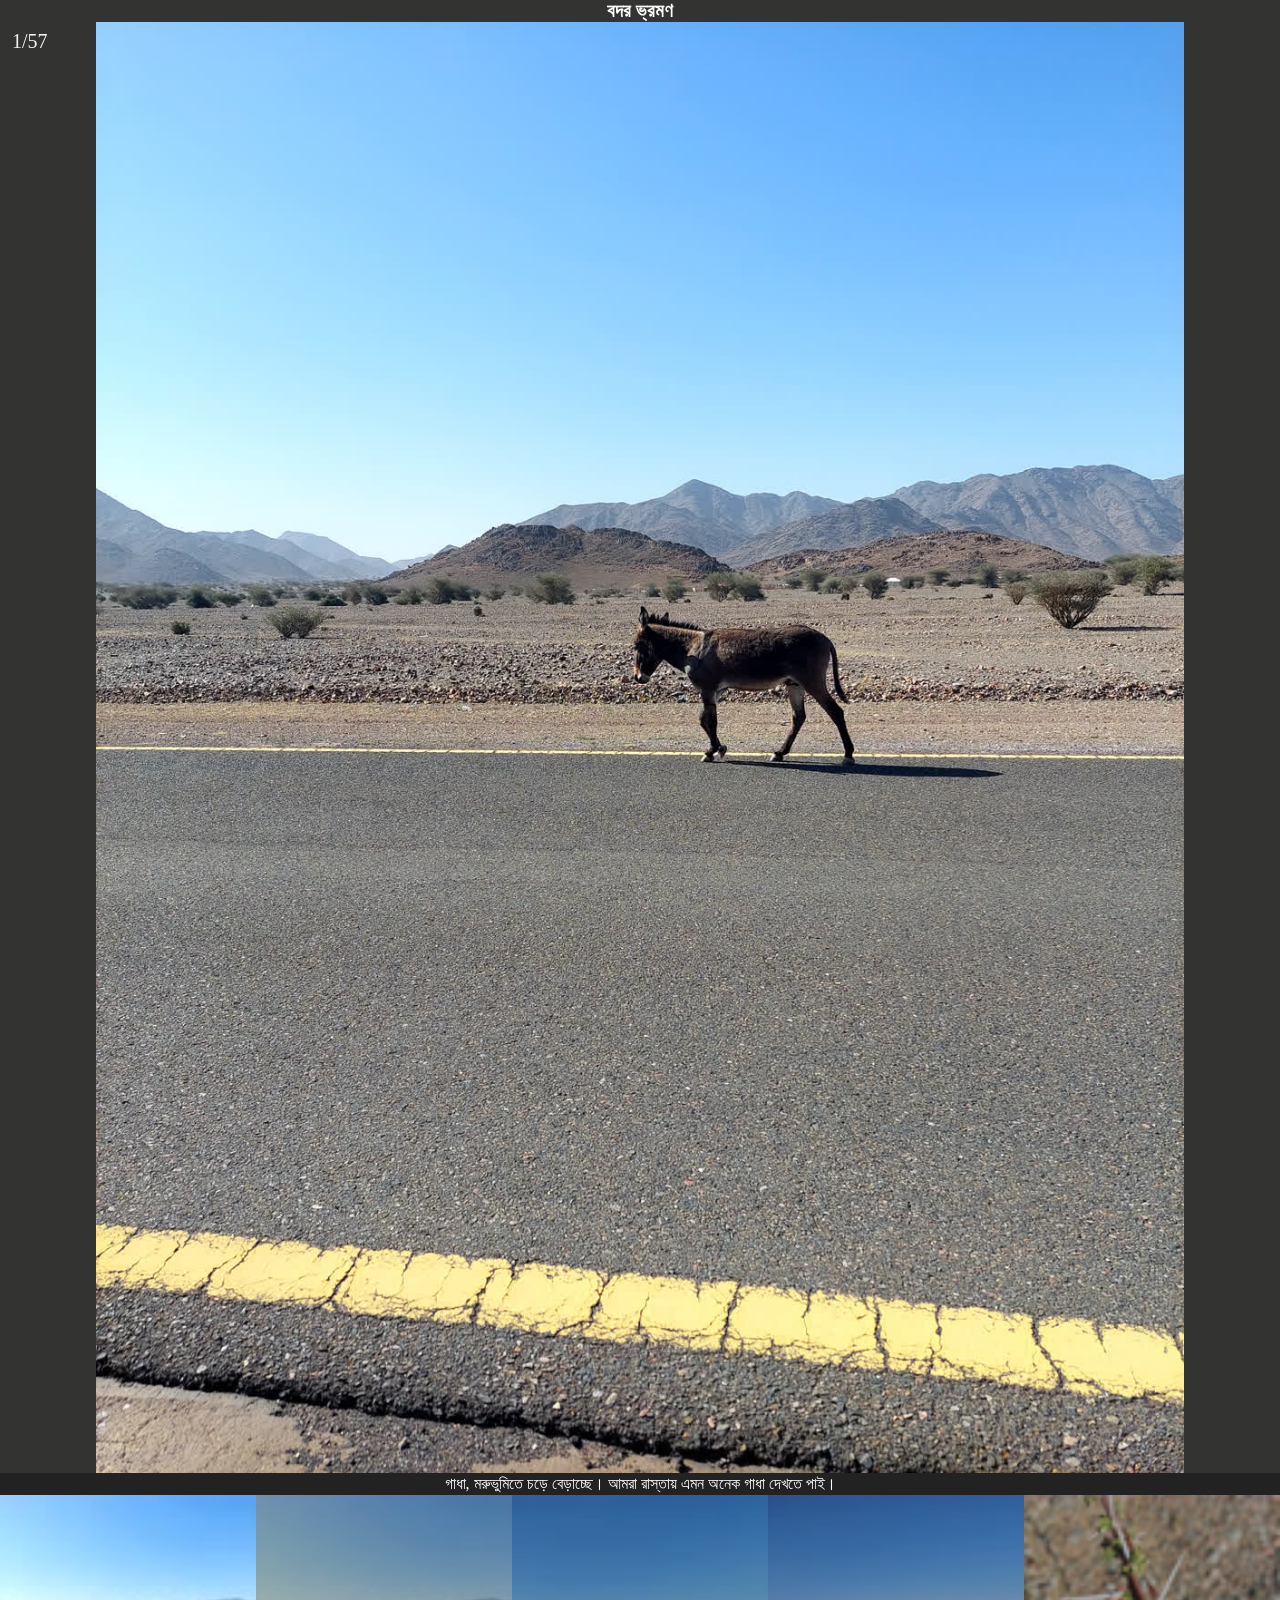
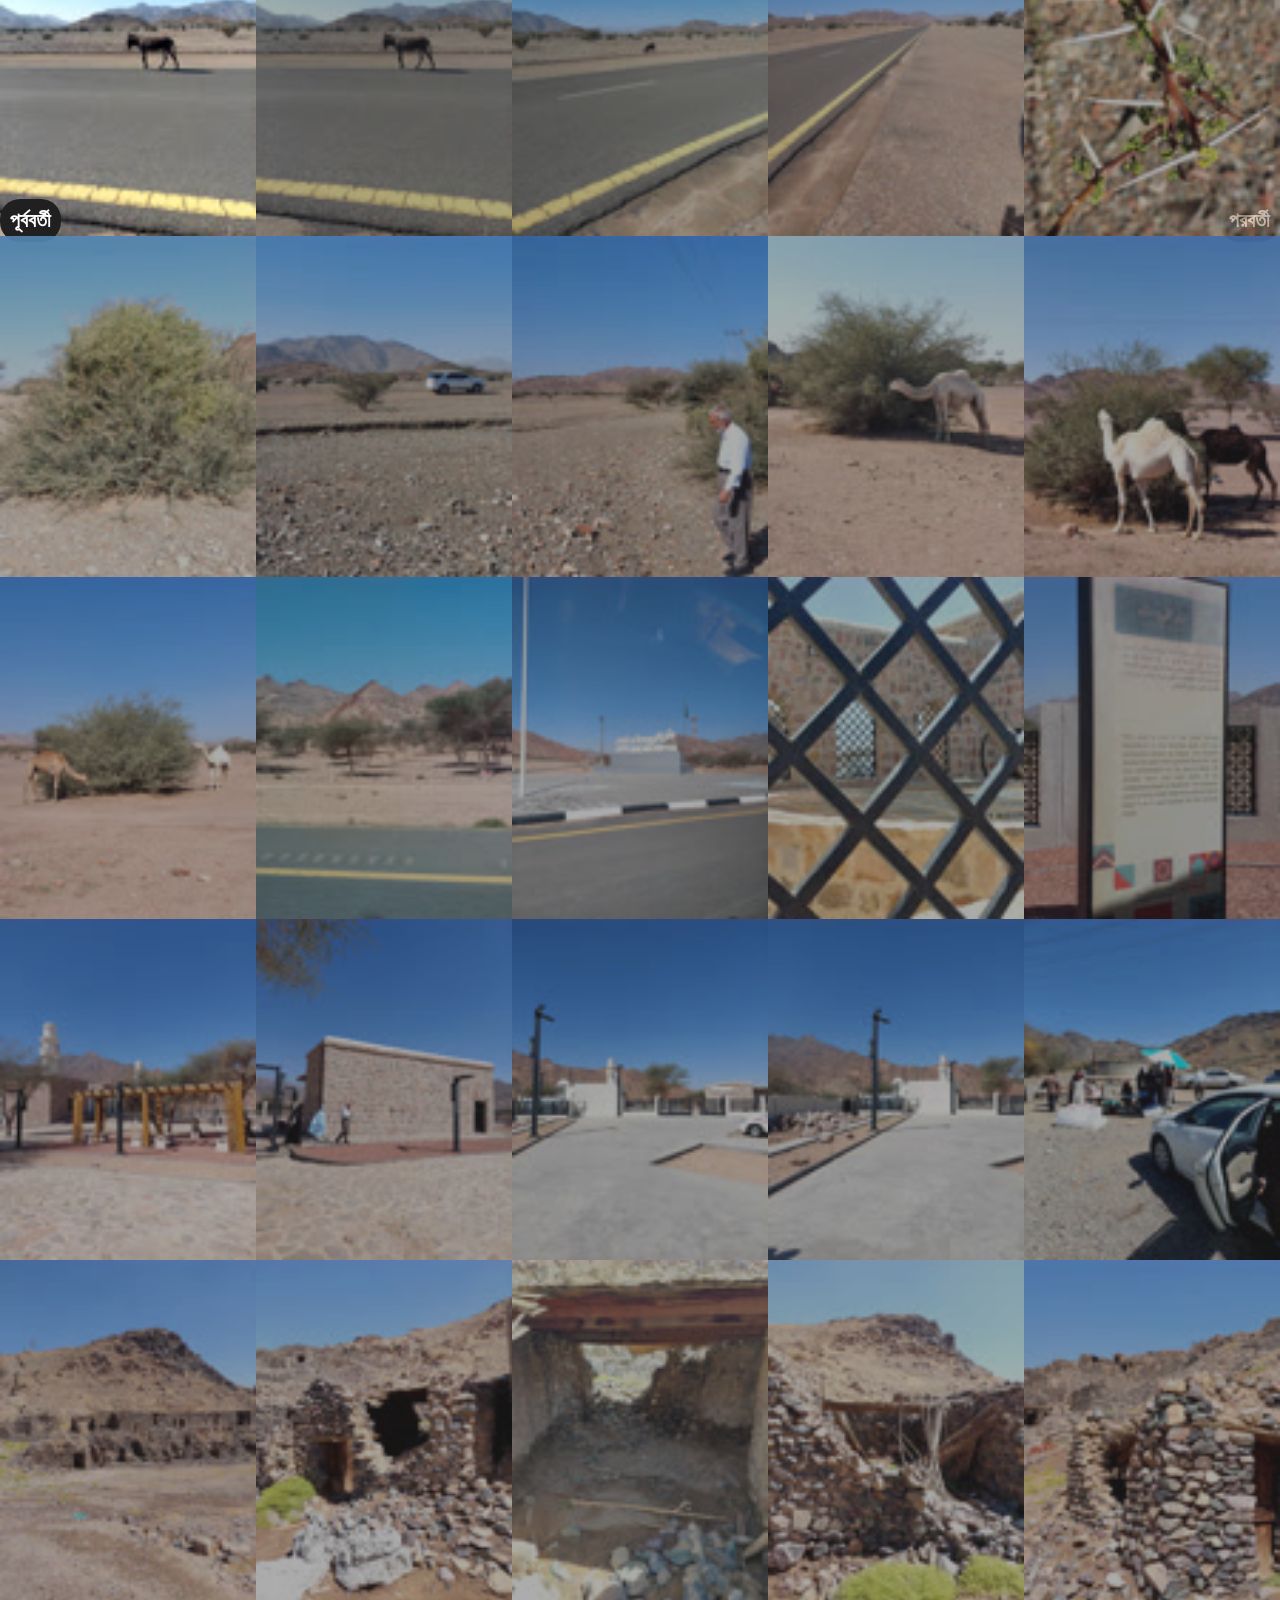
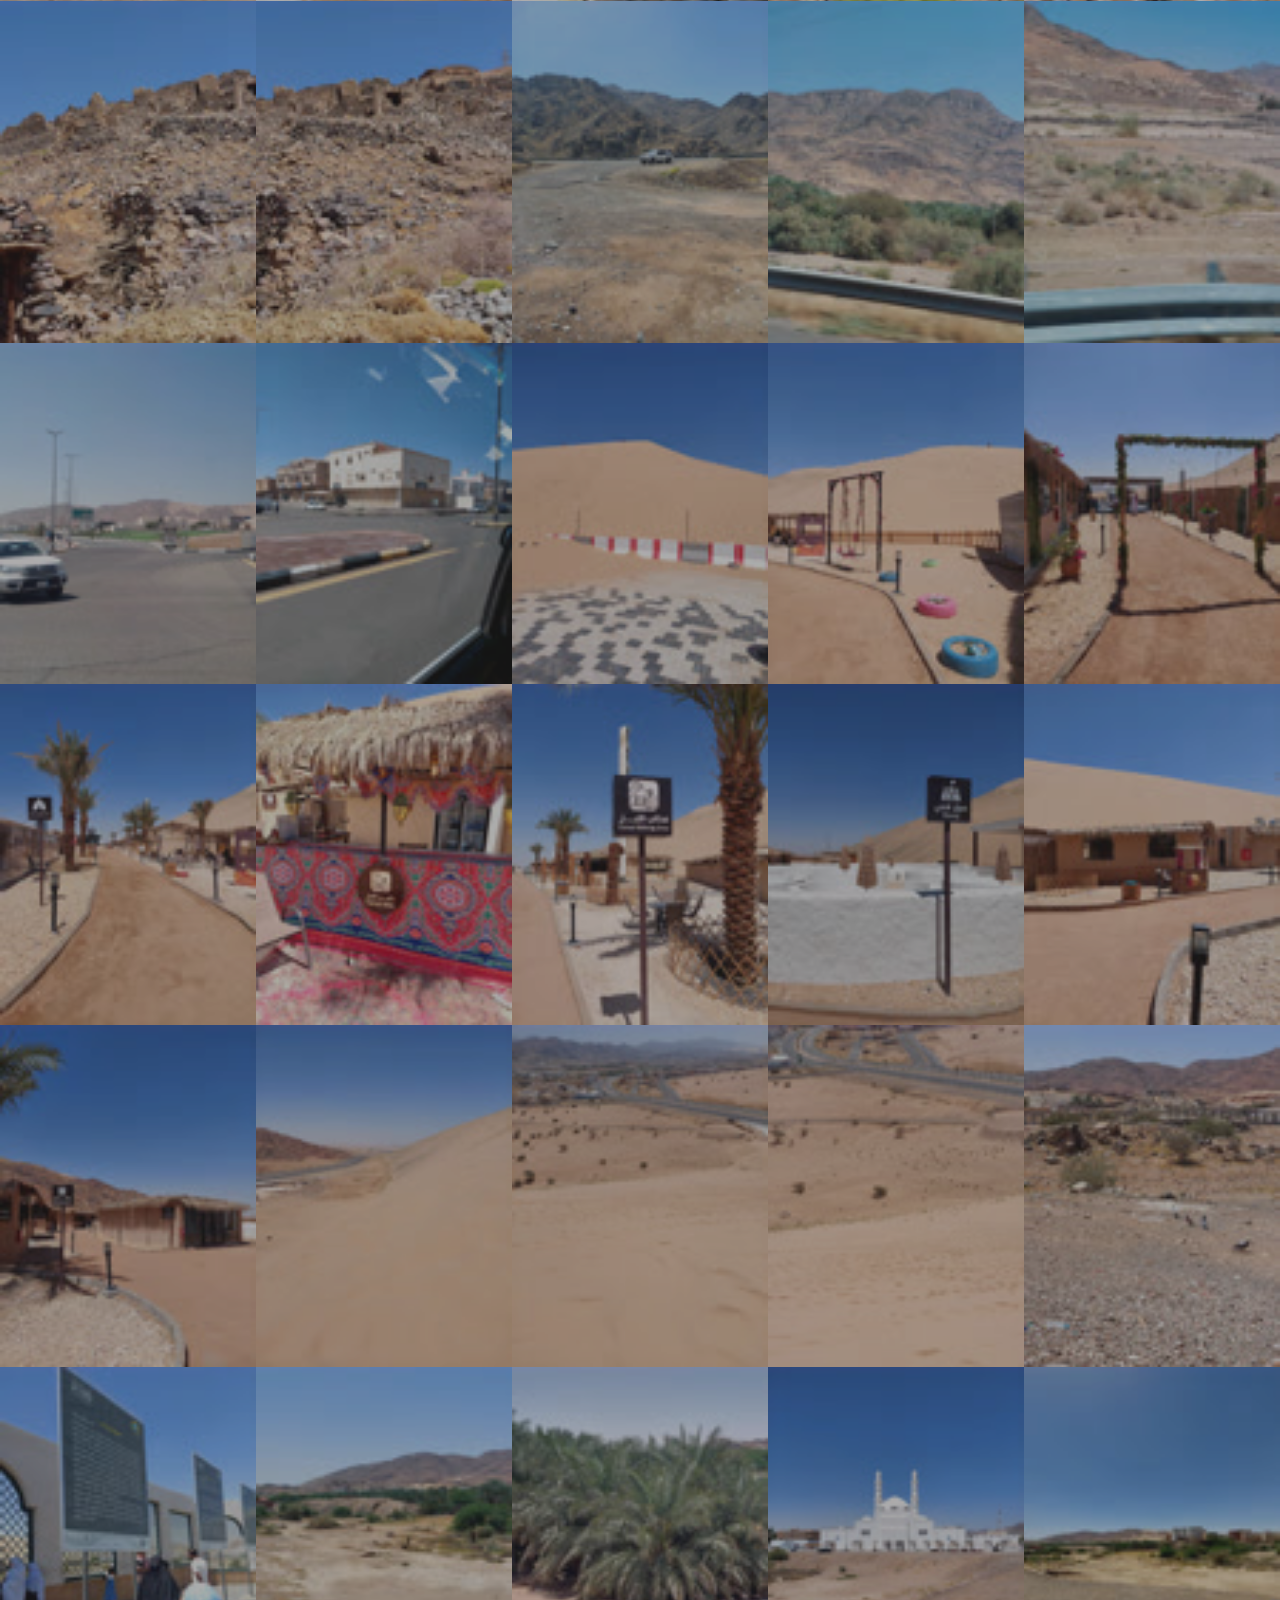
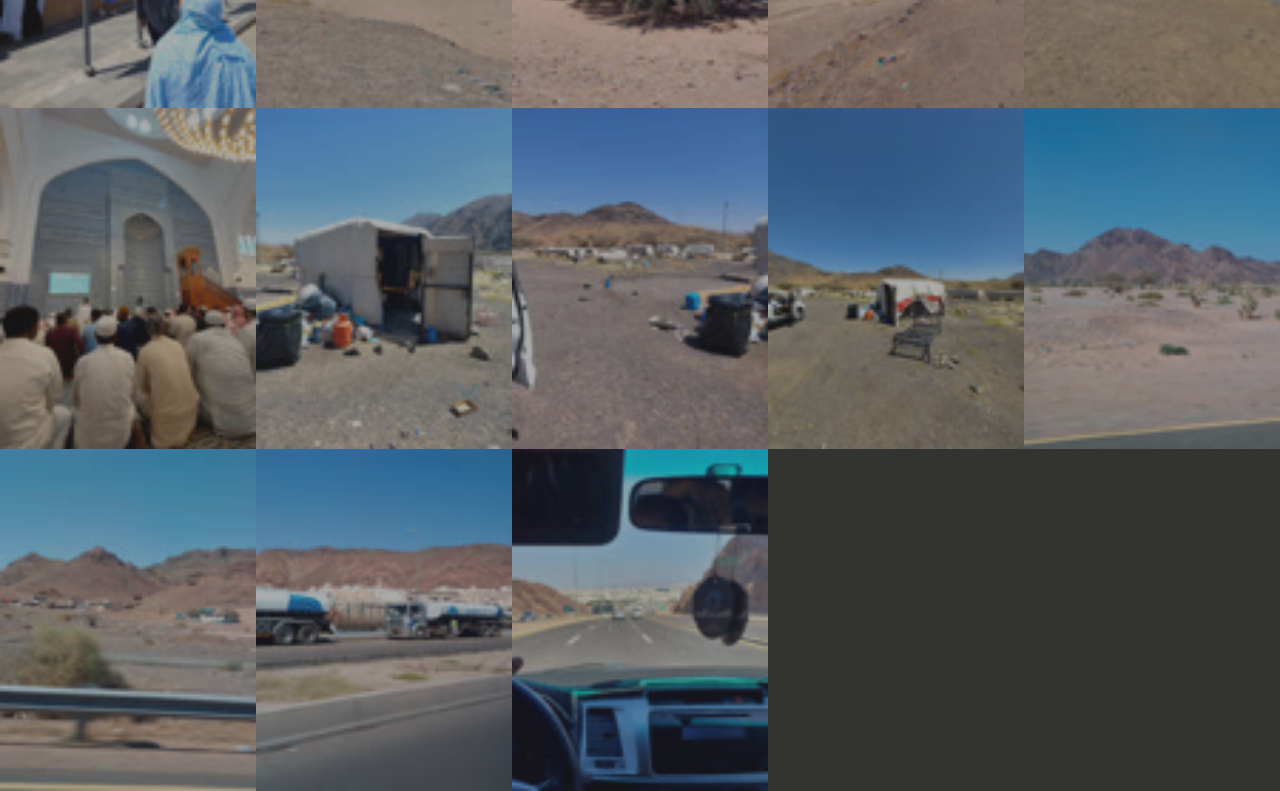
==== badr.html @ 4d85c9c9 "update page name in bangla" ====
<!DOCTYPE html>
<html lang="en">
<head>
    <meta charset="UTF-8">
    <meta name="viewport" content="width=device-width, initial-scale=1.0">
    <title>বদর</title>
    <link rel="stylesheet" href="style2.css">
</head>
<body>
    <h3 style="text-align:center">বদর ভ্রমণ </h3>

<div class="container">
  <div class="mySlides">
         <div class="numbertext">1/57</div>
<img src="Badr/resized_1_20260327_1202371775734876.jpg" style="width:85%" alt="">
         </div>
<div class="mySlides">
         <div class="numbertext">2/57</div>
<img src="Badr/resized_1_20260327_1202401775734982.jpg" style="width:85%" alt="">
         </div>
<div class="mySlides">
         <div class="numbertext">3/57</div>
<img src="Badr/resized_1_20260327_1202421775734985.jpg" style="width:85%" alt="">
         </div>
<div class="mySlides">
         <div class="numbertext">4/57</div>
<img src="Badr/resized_1_20260327_1204511775734984.jpg" style="width:85%" alt="">
         </div>
<div class="mySlides">
         <div class="numbertext">5/57</div>
<img src="Badr/resized_1_20260327_1206181775734986.jpg" style="width:85%" alt="">
         </div>
<div class="mySlides">
         <div class="numbertext">6/57</div>
<img src="Badr/resized_1_20260327_1207001775734987.jpg" style="width:85%" alt="">
         </div>
<div class="mySlides">
         <div class="numbertext">7/57</div>
<img src="Badr/resized_1_20260327_1207061775734989.jpg" style="width:85%" alt="">
         </div>
<div class="mySlides">
         <div class="numbertext">8/57</div>
<img src="Badr/resized_1_20260327_1226021775734990.jpg" style="width:85%" alt="">
         </div>
<div class="mySlides">
         <div class="numbertext">9/57</div>
<img src="Badr/resized_1_20260327_1228511775734991.jpg" style="width:85%" alt="">
         </div>
<div class="mySlides">
         <div class="numbertext">10/57</div>
<img src="Badr/resized_1_20260327_1229001775734992.jpg" style="width:85%" alt="">
         </div>
<div class="mySlides">
         <div class="numbertext">11/57</div>
<img src="Badr/resized_1_20260327_1244031775734993.jpg" style="width:85%" alt="">
         </div>
<div class="mySlides">
         <div class="numbertext">12/57</div>
<img src="Badr/resized_1_20260327_1252281775734995.jpg" style="width:85%" alt="">
         </div>
<div class="mySlides">
         <div class="numbertext">13/57</div>
<img src="Badr/resized_1_20260327_1304251775734994.jpg" style="width:85%" alt="">
         </div>
<div class="mySlides">
         <div class="numbertext">14/57</div>
<img src="Badr/resized_1_20260327_1307001775734995.jpg" style="width:85%" alt="">
         </div>
<div class="mySlides">
         <div class="numbertext">15/57</div>
<img src="Badr/resized_1_20260327_1307221775734996.jpg" style="width:85%" alt="">
         </div>
<div class="mySlides">
         <div class="numbertext">16/57</div>
<img src="Badr/resized_1_20260327_1310571775734997.jpg" style="width:85%" alt="">
         </div>
<div class="mySlides">
         <div class="numbertext">17/57</div>
<img src="Badr/resized_1_20260327_1312471775734999.jpg" style="width:85%" alt="">
         </div>
<div class="mySlides">
         <div class="numbertext">18/57</div>
<img src="Badr/resized_1_20260327_1312491775735000.jpg" style="width:85%" alt="">
         </div>
<div class="mySlides">
         <div class="numbertext">19/57</div>
<img src="Badr/resized_1_20260327_1328341775735000.jpg" style="width:85%" alt="">
         </div>
<div class="mySlides">
         <div class="numbertext">20/57</div>
<img src="Badr/resized_1_20260327_1345411775735003.jpg" style="width:85%" alt="">
         </div>
<div class="mySlides">
         <div class="numbertext">21/57</div>
<img src="Badr/resized_1_20260327_1346231775735002.jpg" style="width:85%" alt="">
         </div>
<div class="mySlides">
         <div class="numbertext">22/57</div>
<img src="Badr/resized_1_20260327_1346331775735004.jpg" style="width:85%" alt="">
         </div>
<div class="mySlides">
         <div class="numbertext">23/57</div>
<img src="Badr/resized_1_20260327_1346421775735005.jpg" style="width:85%" alt="">
         </div>
<div class="mySlides">
         <div class="numbertext">24/57</div>
<img src="Badr/resized_1_20260327_1346531775735006.jpg" style="width:85%" alt="">
         </div>
<div class="mySlides">
         <div class="numbertext">25/57</div>
<img src="Badr/resized_1_20260327_1346581775735007.jpg" style="width:85%" alt="">
         </div>
<div class="mySlides">
         <div class="numbertext">26/57</div>
<img src="Badr/resized_1_20260327_1346591775735008.jpg" style="width:85%" alt="">
         </div>
<div class="mySlides">
         <div class="numbertext">27/57</div>
<img src="Badr/resized_1_20260327_1347381775735009.jpg" style="width:85%" alt="">
         </div>
<div class="mySlides">
         <div class="numbertext">28/57</div>
<img src="Badr/resized_1_20260327_1400341775735011.jpg" style="width:85%" alt="">
         </div>
<div class="mySlides">
         <div class="numbertext">29/57</div>
<img src="Badr/resized_1_20260327_1407541775735012.jpg" style="width:85%" alt="">
         </div>
<div class="mySlides">
         <div class="numbertext">30/57</div>
<img src="Badr/resized_1_20260327_1414371775735013.jpg" style="width:85%" alt="">
         </div>
<div class="mySlides">
         <div class="numbertext">31/57</div>
<img src="Badr/resized_1_20260327_1415511775735014.jpg" style="width:85%" alt="">
         </div>
<div class="mySlides">
         <div class="numbertext">32/57</div>
<img src="Badr/resized_1_20260327_1421221775735014.jpg" style="width:85%" alt="">
         </div>
<div class="mySlides">
         <div class="numbertext">33/57</div>
<img src="Badr/resized_1_20260327_1423101775735015.jpg" style="width:85%" alt="">
         </div>
<div class="mySlides">
         <div class="numbertext">34/57</div>
<img src="Badr/resized_1_20260327_1423141775735016.jpg" style="width:85%" alt="">
         </div>
<div class="mySlides">
         <div class="numbertext">35/57</div>
<img src="Badr/resized_1_20260327_1423201775735017.jpg" style="width:85%" alt="">
         </div>
<div class="mySlides">
         <div class="numbertext">36/57</div>
<img src="Badr/resized_1_20260327_1424321775735018.jpg" style="width:85%" alt="">
         </div>
<div class="mySlides">
         <div class="numbertext">37/57</div>
<img src="Badr/resized_1_20260327_1424461775735020.jpg" style="width:85%" alt="">
         </div>
<div class="mySlides">
         <div class="numbertext">38/57</div>
<img src="Badr/resized_1_20260327_1431571775735021.jpg" style="width:85%" alt="">
         </div>
<div class="mySlides">
         <div class="numbertext">39/57</div>
<img src="Badr/resized_1_20260327_1432251775735022.jpg" style="width:85%" alt="">
         </div>
<div class="mySlides">
         <div class="numbertext">40/57</div>
<img src="Badr/resized_1_20260327_1433431775735023.jpg" style="width:85%" alt="">
         </div>
<div class="mySlides">
         <div class="numbertext">41/57</div>
<img src="Badr/resized_1_20260327_1446241775735023.jpg" style="width:85%" alt="">
         </div>
<div class="mySlides">
         <div class="numbertext">42/57</div>
<img src="Badr/resized_1_20260327_1447261775735024.jpg" style="width:85%" alt="">
         </div>
<div class="mySlides">
         <div class="numbertext">43/57</div>
<img src="Badr/resized_1_20260327_1447311775735025.jpg" style="width:85%" alt="">
         </div>
<div class="mySlides">
         <div class="numbertext">44/57</div>
<img src="Badr/resized_1_20260327_1513281775735028.jpg" style="width:85%" alt="">
         </div>
<div class="mySlides">
         <div class="numbertext">45/57</div>
<img src="Badr/resized_1_20260327_1514281775735027.jpg" style="width:85%" alt="">
         </div>
<div class="mySlides">
         <div class="numbertext">46/57</div>
<img src="Badr/resized_1_20260327_1525321775735029.jpg" style="width:85%" alt="">
         </div>
<div class="mySlides">
         <div class="numbertext">47/57</div>
<img src="Badr/resized_1_20260327_1532291775735030.jpg" style="width:85%" alt="">
         </div>
<div class="mySlides">
         <div class="numbertext">48/57</div>
<img src="Badr/resized_1_20260327_1532421775735032.jpg" style="width:85%" alt="">
         </div>
<div class="mySlides">
         <div class="numbertext">49/57</div>
<img src="Badr/resized_1_20260327_1533131775735033.jpg" style="width:85%" alt="">
         </div>
<div class="mySlides">
         <div class="numbertext">50/57</div>
<img src="Badr/resized_1_20260327_1553591775735034.jpg" style="width:85%" alt="">
         </div>
<div class="mySlides">
         <div class="numbertext">51/57</div>
<img src="Badr/resized_1_20260327_1643531775735034.jpg" style="width:85%" alt="">
         </div>
<div class="mySlides">
         <div class="numbertext">52/57</div>
<img src="Badr/resized_1_20260327_1643551775735036.jpg" style="width:85%" alt="">
         </div>
<div class="mySlides">
         <div class="numbertext">53/57</div>
<img src="Badr/resized_1_20260327_1644061775735037.jpg" style="width:85%" alt="">
         </div>
<div class="mySlides">
         <div class="numbertext">54/57</div>
<img src="Badr/resized_1_20260327_1740161775735038.jpg" style="width:85%" alt="">
         </div>
<div class="mySlides">
         <div class="numbertext">55/57</div>
<img src="Badr/resized_1_20260327_1749071775735039.jpg" style="width:85%" alt="">
         </div>
<div class="mySlides">
         <div class="numbertext">56/57</div>
<img src="Badr/resized_1_20260327_1757481775735040.jpg" style="width:85%" alt="">
         </div>
<div class="mySlides">
         <div class="numbertext">57/57</div>
<img src="Badr/resized_1_20260327_1801581775735041.jpg" style="width:85%" alt="">
         </div>

  


  <div class="caption-container">
    <p id="caption"></p>
  </div>
    
  <a class="prev" onclick="plusSlides(-1)">পূর্ববর্তী </a>
  <a class="next" onclick="plusSlides(1)">পরবর্তী </a>
  <div class="row">
	<div class="column">
	<img class="demo cursor" src="Badr/resized_2_20260327_1202371775734876.jpg" style="width:100%" onclick="currentSlide(1)" alt="গাধা, মরুভুমিতে চড়ে বেড়াচ্ছে। আমরা রাস্তায় এমন অনেক গাধা দেখতে পাই।  ">
</div>
	<div class="column">
	<img class="demo cursor" src="Badr/resized_2_20260327_1202371775734876.jpg" style="width:100%" onclick="currentSlide(1)" alt="ওই যে দূরে একটি গাধা দেখা যাচ্ছে।   ">
</div>
	<div class="column">
	<img class="demo cursor" src="Badr/resized_2_20260327_1202401775734982.jpg" style="width:100%" onclick="currentSlide(2)" alt="বদরের রাস্তা, এই রাস্তা দিয়েই আমরা গিয়েছি।  ">
</div>
	<div class="column">
	<img class="demo cursor" src="Badr/resized_2_20260327_1202421775734985.jpg" style="width:100%" onclick="currentSlide(3)" alt="কাঁটা, এটি উটের খাবার। সত্যি অবাক হতে হয়।  ">
</div>
	<div class="column">
	<img class="demo cursor" src="Badr/resized_2_20260327_1204511775734984.jpg" style="width:100%" onclick="currentSlide(4)" alt="কাঁটা গাছটি দেখতে এমন  ।  ">
</div>
</div>
<div class="row">
	<div class="column">
	<img class="demo cursor" src="Badr/resized_2_20260327_1206181775734986.jpg" style="width:100%" onclick="currentSlide(5)" alt="আমাদের গাড়িটি দূরে দেখা যাচ্ছে। এই বাহনে আমরা বদর ভ্রমণ করি। ">
</div>
	<div class="column">
	<img class="demo cursor" src="Badr/resized_2_20260327_1207001775734987.jpg" style="width:100%" onclick="currentSlide(6)" alt="কাঁটা গাছ পর্যবেক্ষণ করা শেষ!">
</div>
	<div class="column">
	<img class="demo cursor" src="Badr/resized_2_20260327_1207061775734989.jpg" style="width:100%" onclick="currentSlide(7)" alt="উট জান শান্তি করে খাচ্ছে ওই কাঁটাগুলো। । ">
</div>
	<div class="column">
	<img class="demo cursor" src="Badr/resized_2_20260327_1226021775734990.jpg" style="width:100%" onclick="currentSlide(8)" alt="উটের বাচ্চাও শামিল হলো একটু পরে। ">
</div>
	<div class="column">
	<img class="demo cursor" src="Badr/resized_2_20260327_1228511775734991.jpg" style="width:100%" onclick="currentSlide(9)" alt="আর এক জোড়া উট। ">
</div>
</div>
<div class="row">
	<div class="column">
	<img class="demo cursor" src="Badr/resized_2_20260327_1229001775734992.jpg" style="width:100%" onclick="currentSlide(10)" alt="গাড়ির জানালা দিয়ে তোলা ছবি।  দূরে এক গুচ্ছ পাহাড় দেখা যাচ্ছে। ">
</div>
	<div class="column">
	<img class="demo cursor" src="Badr/resized_2_20260327_1244031775734993.jpg" style="width:100%" onclick="currentSlide(11)" alt="আমরা বীরে রাওহা দিকে যাচ্ছি। সাইজানবোর্ডটি দেখা যাচ্ছে। ">
</div>
	<div class="column">
	<img class="demo cursor" src="Badr/resized_2_20260327_1252281775734995.jpg" style="width:100%" onclick="currentSlide(12)" alt="বীরে রাওহা বা নিরাময় কূপ। সৌদি আরবের মদিনা ও বদরের মাঝামাঝি অবস্থিত একটি ঐতিহাসিক ও আধ্যাত্মিক স্থান। এটি মদিনা থেকে প্রায় ৮০-৯০ কিমি দূরে অবস্থিত। নবী করীম (সা.) এই স্থানে বিশ্রাম নিয়েছিলেন এবং বদর যুদ্ধের সময় এর তিক্ত পানি নিজের পবিত্র থুথু মোবারক দ্বারা সুপেয় ও কল্যাণকর করেছিলেন।">
</div>
	<div class="column">
	<img class="demo cursor" src="Badr/resized_2_20260327_1304251775734994.jpg" style="width:100%" onclick="currentSlide(13)" alt="এখানে কূপটি সম্পর্কে বিস্তারিত দিয়া আসে। ধর্য ধরে লিখাটি পরে নিতে পারেন। ">
</div>
	<div class="column">
	<img class="demo cursor" src="Badr/resized_2_20260327_1307001775734995.jpg" style="width:100%" onclick="currentSlide(14)" alt="এই এলাকাটি সাম্প্রতিককালে ঢেলে সাজানো হয়েছে।  একটা পিকনিক স্পটের মতো করা রযেছে রেস্ট নেয়ার জন্যে। ">
</div>
</div>
<div class="row">
	<div class="column">
	<img class="demo cursor" src="Badr/resized_2_20260327_1307221775734996.jpg" style="width:100%" onclick="currentSlide(15)" alt="আমরা বীরে রাওহা থেকে পানি পান করে বের হচ্ছি, আলহামদুলিল্লাহ। ">
</div>
	<div class="column">
	<img class="demo cursor" src="Badr/resized_2_20260327_1310571775734997.jpg" style="width:100%" onclick="currentSlide(16)" alt="কূপটির এরিয়াতে ঢোকার গেট দেখতে পাচ্ছেন। ">
</div>
	<div class="column">
	<img class="demo cursor" src="Badr/resized_2_20260327_1312471775734999.jpg" style="width:100%" onclick="currentSlide(17)" alt="পেছনে একটি পাহাড় দেখতে পাচ্ছেন। পাহাড়ের রংটা অনেকটা উহুদ পাহাড়ের মতো লাগছিলো। ">
</div>
	<div class="column">
	<img class="demo cursor" src="Badr/resized_2_20260327_1312491775735000.jpg" style="width:100%" onclick="currentSlide(18)" alt="এটি আর একটি কূপ, এটিকে বলা হয় বীরে শেফা। নবী মুহাম্মদ (সা.)-এর থুথু মোবারকের স্পর্শে এর লোনা পানি মিষ্টি ও রোগ নিরাময়কারী পানিতে পরিণত হয়েছিল, যা জমজমের পর সবচেয়ে পবিত্র পানির অন্যতম। বদরের যুদ্ধের আহতরা এই পানি পান করে শিফা অর্জন করেছিলেন, সুবহান আল্লাহ। আমরাও এই কূপের পানি পান করি, আলহামদুলিল্লাহ।  ">
</div>
	<div class="column">
	<img class="demo cursor" src="Badr/resized_2_20260327_1328341775735000.jpg" style="width:100%" onclick="currentSlide(19)" alt="সেই সময়কার ধ্বংসাবশেষ,একটি নগরী দেখা যাচ্ছে। আমরা বদর যাওয়ার পথে এলাকাটি দেখতে পাই। পাহাড়ের পাদদেশে হয়তো বা এগুলো কোনো সাহাবীর বাড়ি ছিল। ">
</div>
</div>
<div class="row">
	<div class="column">
	<img class="demo cursor" src="Badr/resized_2_20260327_1345411775735003.jpg" style="width:100%" onclick="currentSlide(20)" alt="সত্যি ভাবতে অবাক হতে হয় কত ছোট বাড়ি। কত ওল্পতেই তুষ্ট তারা ছিলেন। ">
</div>
	<div class="column">
	<img class="demo cursor" src="Badr/resized_2_20260327_1346231775735002.jpg" style="width:100%" onclick="currentSlide(21)" alt="ঘরের ভেতরে। ">
</div>
	<div class="column">
	<img class="demo cursor" src="Badr/resized_2_20260327_1346331775735004.jpg" style="width:100%" onclick="currentSlide(22)" alt="খেজুরের ডালের ছাদ। ">
</div>
	<div class="column">
	<img class="demo cursor" src="Badr/resized_2_20260327_1346421775735005.jpg" style="width:100%" onclick="currentSlide(23)" alt="ভাবতেই অবাক হতে হয় যে মরুর বুকে পাথর দিয়ে কিভাবে বাড়িগুলো বানানো হয়েছিল। ">
</div>
	<div class="column">
	<img class="demo cursor" src="Badr/resized_2_20260327_1346531775735006.jpg" style="width:100%" onclick="currentSlide(24)" alt="পাহাড়ের উপরেরেও বাড়ি রয়েসে। আদ জাতিও এইভাবেই হয়তো পাহাড়ের উপরে নগরী তৈরী করেছিল। ">
</div>
</div>
<div class="row">
	<div class="column">
	<img class="demo cursor" src="Badr/resized_2_20260327_1346581775735007.jpg" style="width:100%" onclick="currentSlide(25)" alt="সময়ের কারণে উপরে উঠে ওই বাড়ি গুলো কাছ থেকে দেখা হয় নাই। ">
</div>
	<div class="column">
	<img class="demo cursor" src="Badr/resized_2_20260327_1346591775735008.jpg" style="width:100%" onclick="currentSlide(26)" alt="ওই খানে গাড়ি থামিয়ে আমি পাহাড়ের পাশে এসে ছবিগুলো উঠিয়েছি। রাস্তা থেকে বেশ খানিকটা পথ।  ">
</div>
	<div class="column">
	<img class="demo cursor" src="Badr/resized_2_20260327_1347381775735009.jpg" style="width:100%" onclick="currentSlide(27)" alt="পাহাড়ের পাদদেশে খেজুরের বাগান দেখা যাচ্ছে। ">
</div>
	<div class="column">
	<img class="demo cursor" src="Badr/resized_2_20260327_1400341775735011.jpg" style="width:100%" onclick="currentSlide(28)" alt="দূরে একটি গ্রাম দেখা যাচ্ছে পাহাড়ের পাদদেশে। ">
</div>
	<div class="column">
	<img class="demo cursor" src="Badr/resized_2_20260327_1407541775735012.jpg" style="width:100%" onclick="currentSlide(29)" alt="বদর শহরে প্রবেশ করছি আমরা, মদিনা থেকে প্রায় ৩ ঘটনা যাত্রা করার পরে ।">
</div>
</div>
<div class="row">
	<div class="column">
	<img class="demo cursor" src="Badr/resized_2_20260327_1414371775735013.jpg" style="width:100%" onclick="currentSlide(30)" alt="বদর শহরে রাস্তার পাশে একটি বাড়ি দেখতে পাচ্ছেন।  ">
</div>
	<div class="column">
	<img class="demo cursor" src="Badr/resized_2_20260327_1415511775735014.jpg" style="width:100%" onclick="currentSlide(31)" alt="জাবাল এ মালাইকা! এটি ৭৫৭ মিটার উঁচু এবং ১,৯৬৪ মিটার লম্বা। ৬২৪ সালের ১৩ মার্চ সংঘটিত বদরের যুদ্ধে ফেরেশতারা আল্লাহর নির্দেশে নবী মুহাম্মদ (সা.) এবং প্রাথমিক মুসলিমদের সাহায্য করতে এসেছিলেন এবং এখানেই অবতীর্ণ হয়েছিলেন।">
</div>
	<div class="column">
	<img class="demo cursor" src="Badr/resized_2_20260327_1421221775735014.jpg" style="width:100%" onclick="currentSlide(32)" alt="জাবালে মালাইকা এর পশে একটি পার্ক এবং রেস্ট এরিয়ার মতো করা হয়েছে দর্শনার্থীর সুবিধার্তে। ">
</div>
	<div class="column">
	<img class="demo cursor" src="Badr/resized_2_20260327_1423101775735015.jpg" style="width:100%" onclick="currentSlide(33)" alt="আমরা একটি কফি শপ এর দিকে যাচ্ছিলাম। ">
</div>
	<div class="column">
	<img class="demo cursor" src="Badr/resized_2_20260327_1423141775735016.jpg" style="width:100%" onclick="currentSlide(34)" alt="বেশ সুন্দর করেছে এরিয়াটা, ভালোই লাগছিলো। ">
</div>
</div>
<div class="row">
	<div class="column">
	<img class="demo cursor" src="Badr/resized_2_20260327_1423201775735017.jpg" style="width:100%" onclick="currentSlide(35)" alt="এখানে উটের দুধ বিক্রি হয় সম্ভবত। আমরা যখন গিয়েছিল দোকানটা বন্ধ ছিল। তবে ফ্রিজের মধ্যে বোতলে উটের দুধ দেখা যাচ্ছিলো। ডেকোরেশন অনেক সুন্দর লাগছিলো। ">
</div>
	<div class="column">
	<img class="demo cursor" src="Badr/resized_2_20260327_1424321775735018.jpg" style="width:100%" onclick="currentSlide(36)" alt="সাইনবোর্ডও দিয়া আছে। ">
</div>
	<div class="column">
	<img class="demo cursor" src="Badr/resized_2_20260327_1424461775735020.jpg" style="width:100%" onclick="currentSlide(37)" alt="আরব স্টাইলে বাজার এরিয়া খুব সম্ভবত। ">
</div>
	<div class="column">
	<img class="demo cursor" src="Badr/resized_2_20260327_1431571775735021.jpg" style="width:100%" onclick="currentSlide(38)" alt="আরো কিছু দোকানপাট দেখা যাচ্ছে। ">
</div>
	<div class="column">
	<img class="demo cursor" src="Badr/resized_2_20260327_1432251775735022.jpg" style="width:100%" onclick="currentSlide(39)" alt="কিছু খাবার রেস্তোরাঁও দেখা যাচ্ছে। তবে মানুষজন খুব একটা দেখা যাচ্ছে না। ">
</div>
</div>
<div class="row">
	<div class="column">
	<img class="demo cursor" src="Badr/resized_2_20260327_1433431775735023.jpg" style="width:100%" onclick="currentSlide(40)" alt="আমি জাবালে মালাইকার উপরে উঠি। ওখান থেকে নেয়া একটি ভিউ। ">
</div>
	<div class="column">
	<img class="demo cursor" src="Badr/resized_2_20260327_1446241775735023.jpg" style="width:100%" onclick="currentSlide(41)" alt="জাবালে মালাইকার উপর থেকে বদর শহর দেখা যাচ্ছে ওই দূরে। ">
</div>
	<div class="column">
	<img class="demo cursor" src="Badr/resized_2_20260327_1447261775735024.jpg" style="width:100%" onclick="currentSlide(42)" alt="ঠিক পাহাড়ের নিচে আমি অনেক মেষ চড়ানো দেখতে পাই। একটু ভালো করে খেয়াল করলো দেখতে পাবেন।  ">
</div>
	<div class="column">
	<img class="demo cursor" src="Badr/resized_2_20260327_1447311775735025.jpg" style="width:100%" onclick="currentSlide(43)" alt="বদর যুদ্ধের দশজন সাহাবীর করব দেয়া হয়েছে এখানে।">
</div>
	<div class="column">
	<img class="demo cursor" src="Badr/resized_2_20260327_1513281775735028.jpg" style="width:100%" onclick="currentSlide(44)" alt="বদর যুদ্ধের দশজন সাহাবীর করব দেয়া হয়েছে এখানে। বাহিরের ভিউ।  এখন আর ভিতরে ঢুকা যায়না। ">
</div>
</div>
<div class="row">
	<div class="column">
	<img class="demo cursor" src="Badr/resized_2_20260327_1514281775735027.jpg" style="width:100%" onclick="currentSlide(45)" alt="এই সেই বদর যুদ্ধের ময়দান। ">
</div>
	<div class="column">
	<img class="demo cursor" src="Badr/resized_2_20260327_1525321775735029.jpg" style="width:100%" onclick="currentSlide(46)" alt="যুদ্ধের ময়দানের এক অংশে বর্তমানে খেজুরের বাগান রয়েছে। গাছগুলি দেখতে কত সুন্দর!">
</div>
	<div class="column">
	<img class="demo cursor" src="Badr/resized_2_20260327_1532291775735030.jpg" style="width:100%" onclick="currentSlide(47)" alt="মসজিদ আরিশ। বদর যুদ্ধের সময় মহানবী (সা.) এর তাবু ঠিক এই জায়গাতেই করা হয়।  এখানে আজ মসজিদ নির্মাণ করা হয়েছে। ">
</div>
	<div class="column">
	<img class="demo cursor" src="Badr/resized_2_20260327_1532421775735032.jpg" style="width:100%" onclick="currentSlide(48)" alt="বদরের ময়দানের আর একটা ভিউ। ওই যে দূরে খুব সম্ভবত জাবাল এ মালাইকা দেখা যাচ্ছে। ">
</div>
	<div class="column">
	<img class="demo cursor" src="Badr/resized_2_20260327_1533131775735033.jpg" style="width:100%" onclick="currentSlide(49)" alt="মসজিদ আরিশ এর ভেতরে। এই মিম্বারের সামনেই নবী করিম (সা.) সারা রাত আল্লাহর কাছে কাঁদেন এবং দু'আ করেন যুদ্ধে মুসলমানদের সাহায্যের জন্যে এবং আল্লাহ যুদ্ধে জয়লাভের সুসংবাদ দেন, আলহামদুলিল্লাহ। ">
</div>
</div>
<div class="row">
	<div class="column">
	<img class="demo cursor" src="Badr/resized_2_20260327_1553591775735034.jpg" style="width:100%" onclick="currentSlide(50)" alt="বদর থেকে ফেরার পথে আমরা অনেক এইরকম তাঁবু দেখতে পাই পাহাড়ের পাশে। মরুর বুকে বেদুইনরা এইসব তাঁবুতে থাকে। ">
</div>
	<div class="column">
	<img class="demo cursor" src="Badr/resized_2_20260327_1643531775735034.jpg" style="width:100%" onclick="currentSlide(51)" alt="মরুর বুকে মধু চাষ। অনেক অবাক হয়েছি আমরা।  ">
</div>
	<div class="column">
	<img class="demo cursor" src="Badr/resized_2_20260327_1643551775735036.jpg" style="width:100%" onclick="currentSlide(52)" alt="আমরা গাড়ি থামিয়ে ওদের সাথে কথা বলি এবং মধু সংগ্রহ করি সামান্য কিছু ১০০ রিয়াল এর বিনিময়ে। ">
</div>
	<div class="column">
	<img class="demo cursor" src="Badr/resized_2_20260327_1644061775735037.jpg" style="width:100%" onclick="currentSlide(53)" alt="আমরা অনেক আকন্দ গাছ ও দেখেছি মরুর বুকে। ">
</div>
	<div class="column">
	<img class="demo cursor" src="Badr/resized_2_20260327_1740161775735038.jpg" style="width:100%" onclick="currentSlide(54)" alt="এইসব জায়গায় উট, দুম্বা পাহাড়ের পাশে লালন পালন করা হয় এবং কুরবানীর সময় মদিনা শহরে নিয়ে আসা হয়। ">
</div>
</div>
<div class="row">
	<div class="column">
	<img class="demo cursor" src="Badr/resized_2_20260327_1749071775735039.jpg" style="width:100%" onclick="currentSlide(55)" alt="মদিনা শহর ঢুকার পথে একটি পাহাড়। ">
</div>
	<div class="column">
	<img class="demo cursor" src="Badr/resized_2_20260327_1757481775735040.jpg" style="width:100%" onclick="currentSlide(56)" alt="ওই যে দূরে সোনার মদিনা দেখা যায়। ফেরার পথে আমরা এই ভিউটি দেখতে পাই। ">
</div>
	<div class="column">
	<img class="demo cursor" src="Badr/resized_2_20260327_1801581775735041.jpg" style="width:100%" onclick="currentSlide(57)" alt="">
</div>


</div>



    <script src="script.js"></script>
</body>
</html>
---- style2.css ----
* {
  box-sizing: border-box;
  margin: 0;
  padding: 0;
}

/* Position the image container (needed to position the left and right arrows) */
.container {
  position: relative;
}

/* Hide the images by default */
.mySlides {
  display: none;
}

/* Add a pointer when hovering over the thumbnail images */
.cursor {
  cursor: pointer;
}

/* Next & previous buttons */
.prev,
.next {
  cursor: pointer;
  position: absolute;
  top: 40%;
  width: auto;
  padding: 10px;
  margin-top: -450px;
  color: white;
  font-weight: bold;
  font-size: 20px;
  border-radius: 20px 20px 20px 20px;
  user-select: none;
  -webkit-user-select: none;
  display: inline-block;
  background-color: rgb(32, 32, 32);
}

/* Position the "next button" to the right */
.next {
  right: 0;
  border-radius: 20px 20px 20px 20px;
}

/* On hover, add a black background color with a little bit see-through */
/*.prev:hover,
.next:hover {
  background-color: rgba(0, 0, 0, 0.8);
}*/

/* Number text (1/3 etc) */
.numbertext {
  color: #f2f2f2;
  font-size: 20px;
  padding: 8px 12px;
  position: absolute;
  top: 0;
}

/* Container for image text */
.caption-container {
  text-align: center;
  background-color: #222;
  padding: 2px 16px;
  color: white;
}

.row:after {
  content: "";
  display: table;
  clear: both;
}

/* Six columns side by side */
.column {
  float: left;
  width: 20%;
}

/* Add a transparency effect for thumnbail images */
.demo {
  opacity: 0.6;
}

.active,
.demo:hover {
  opacity: 1;
}

body{
  background-color: rgb(51, 51, 50);
}



img {
  display: block;
  margin: auto;
  width: 50%;
}

h3{
  color: white;
}
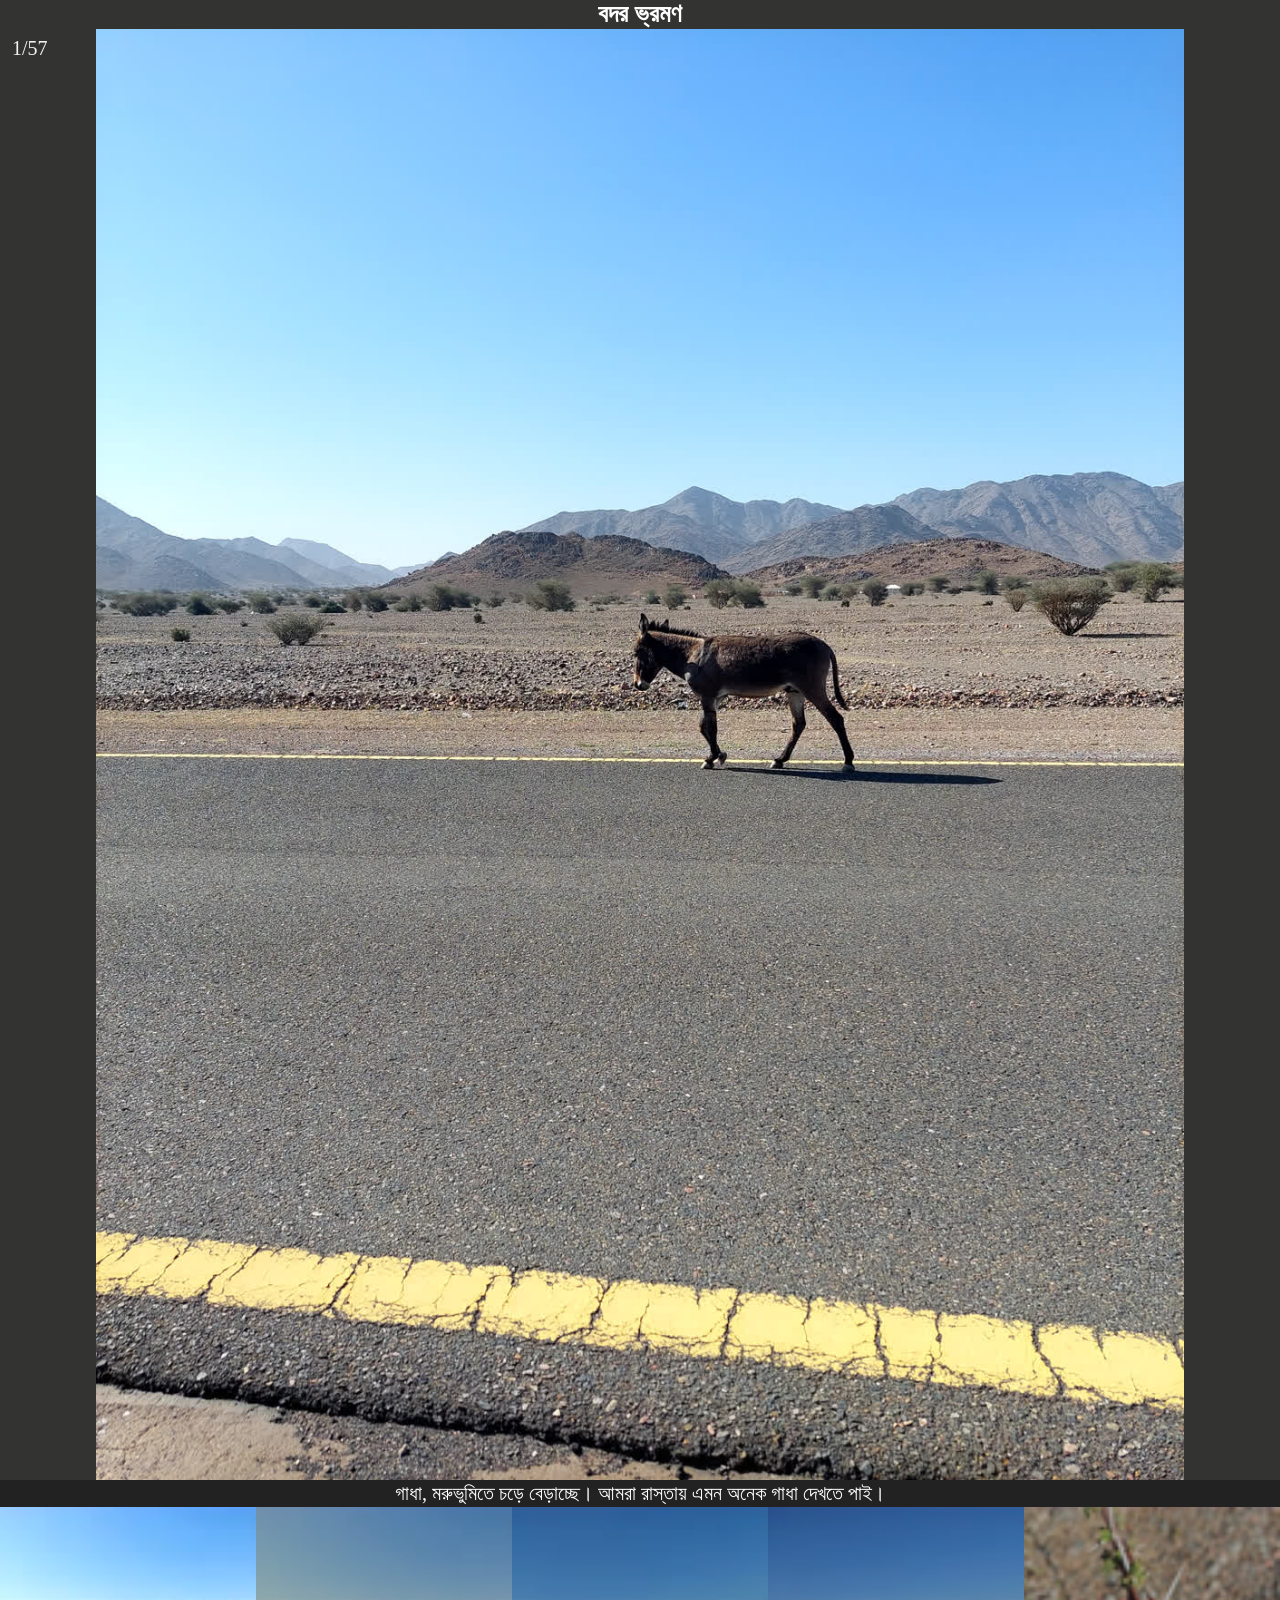
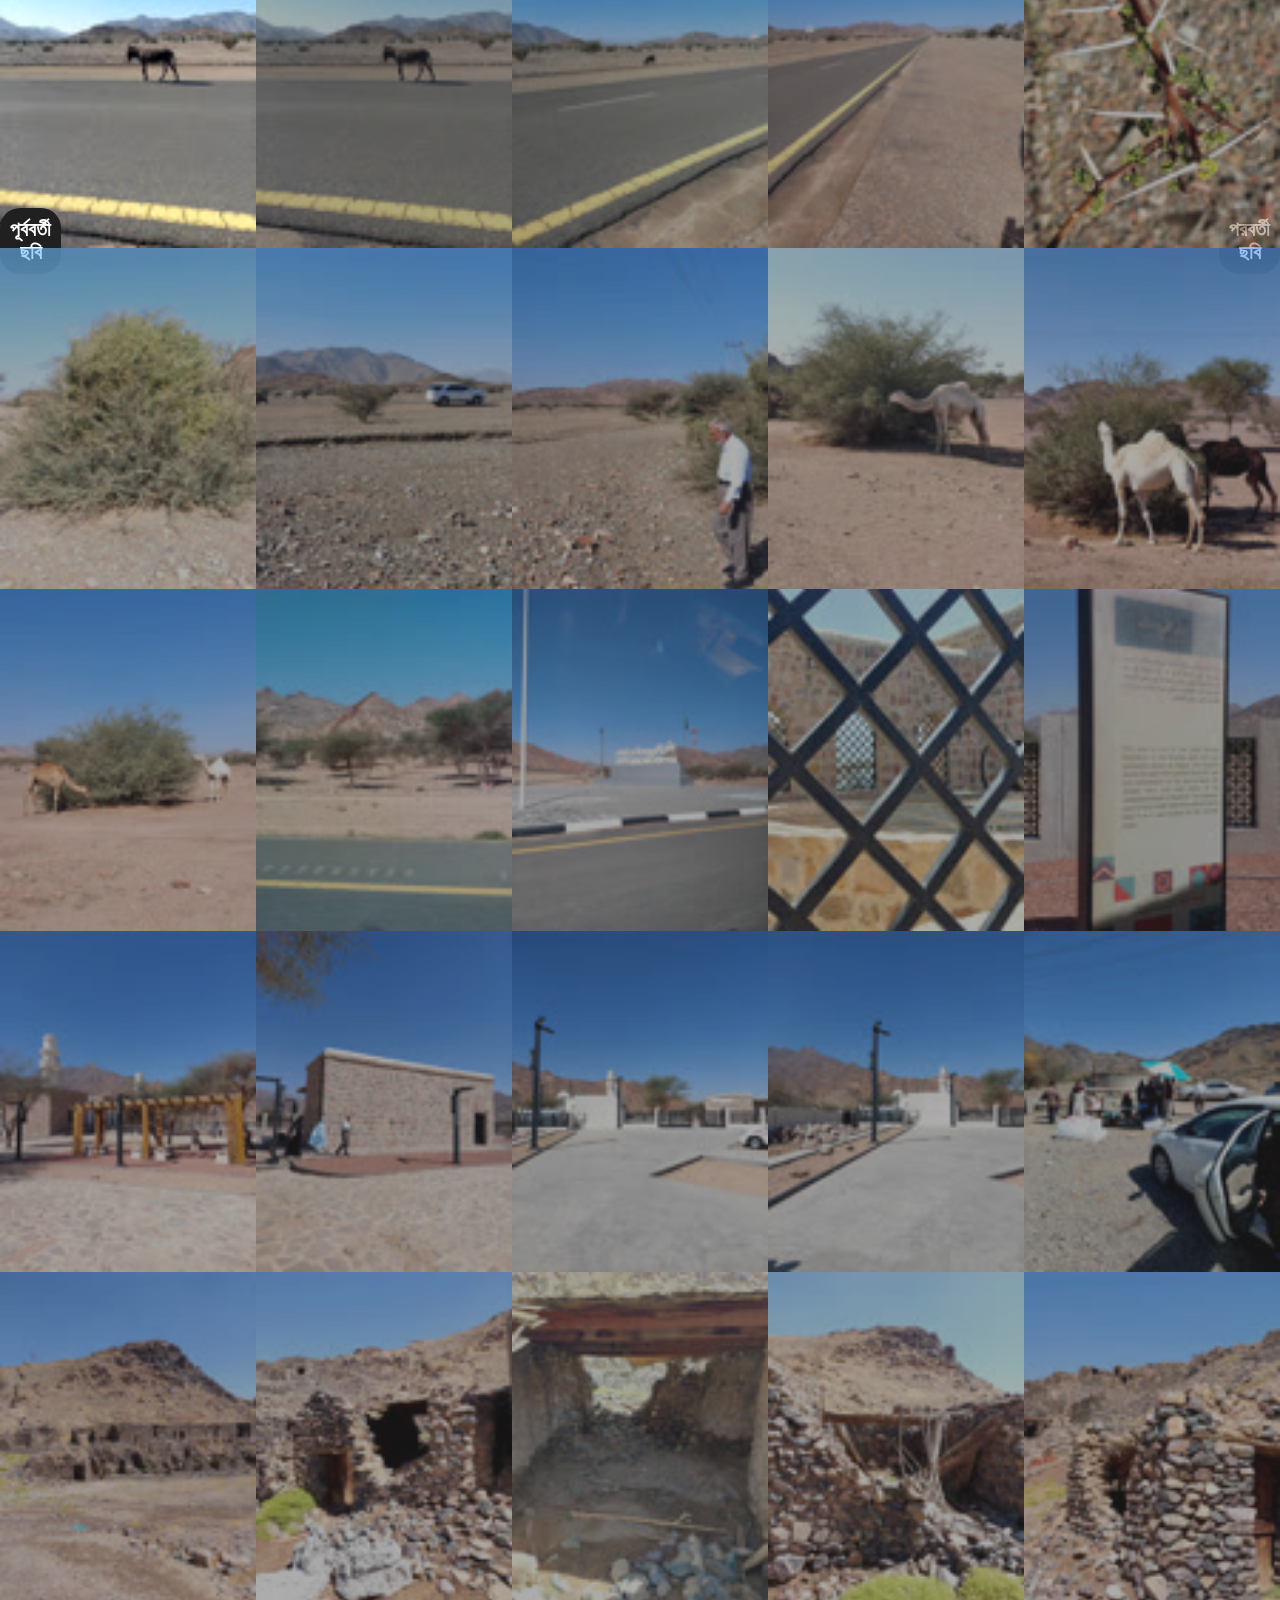
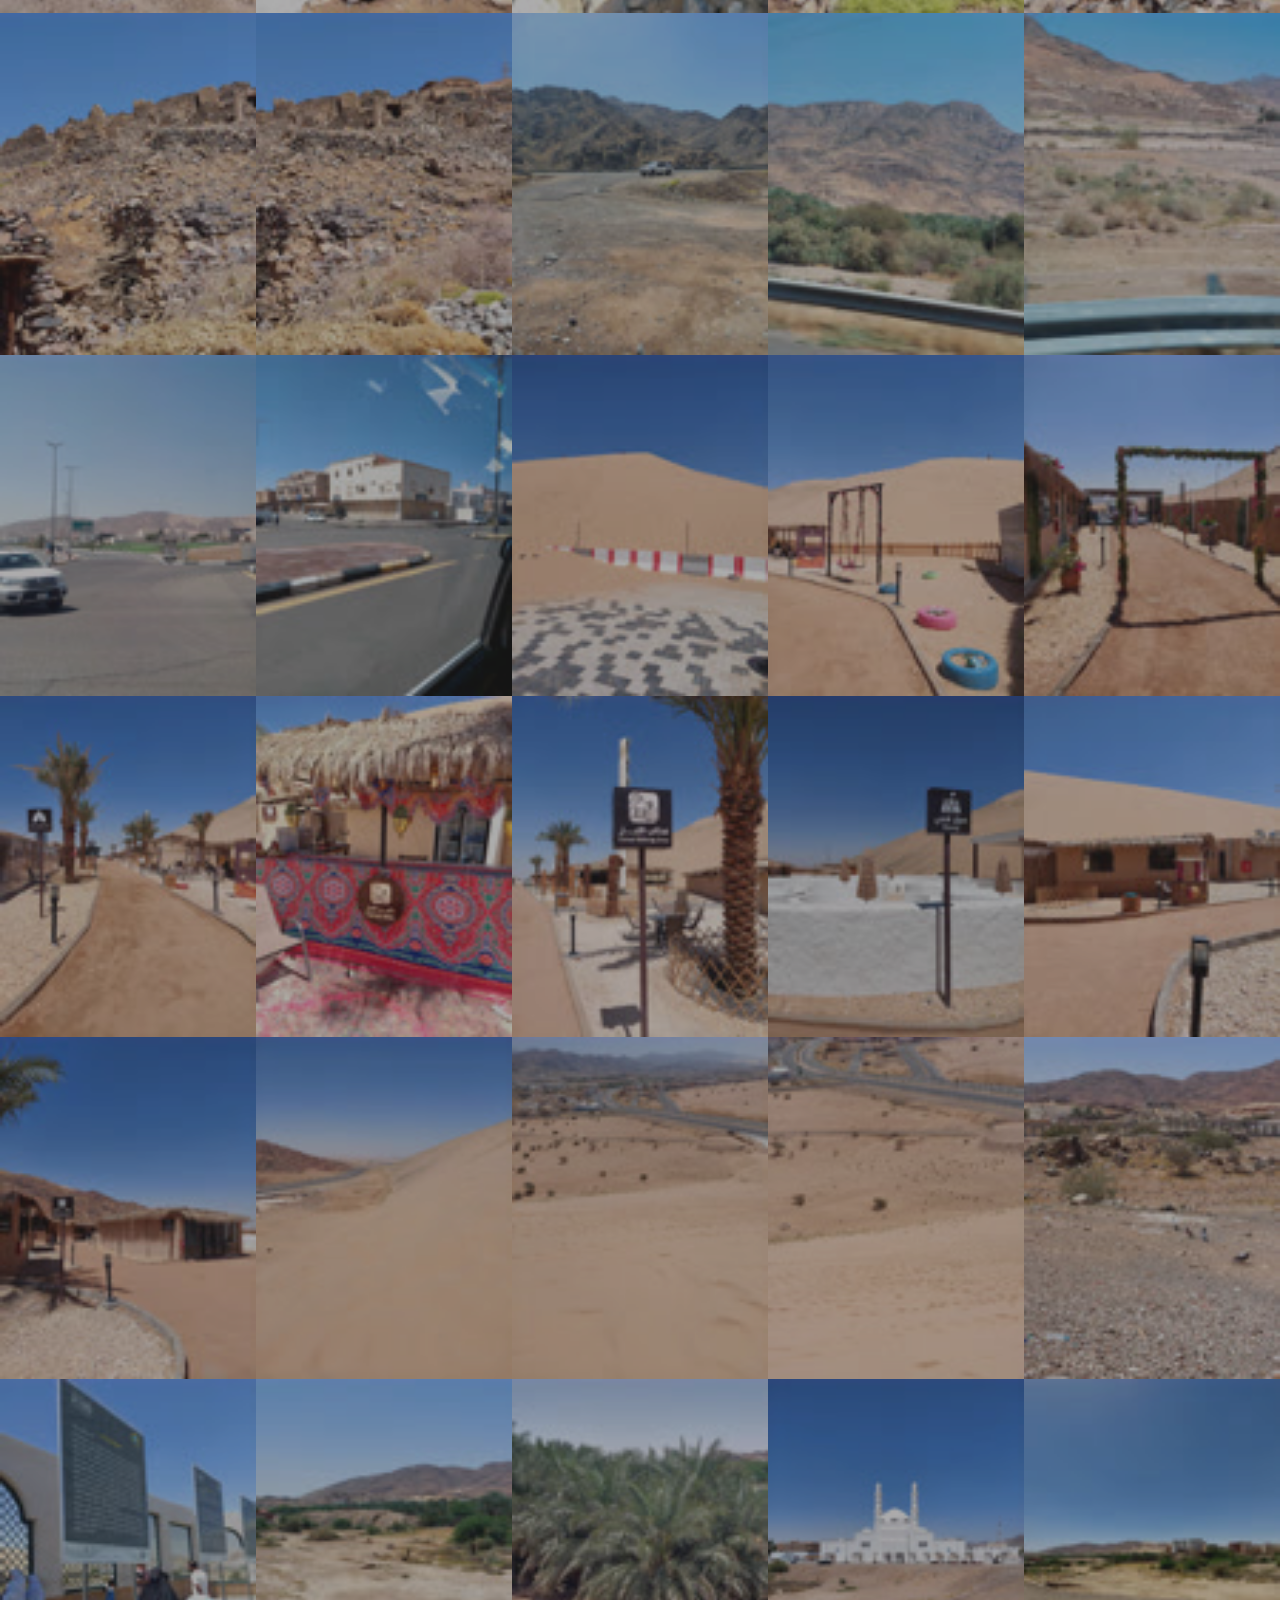
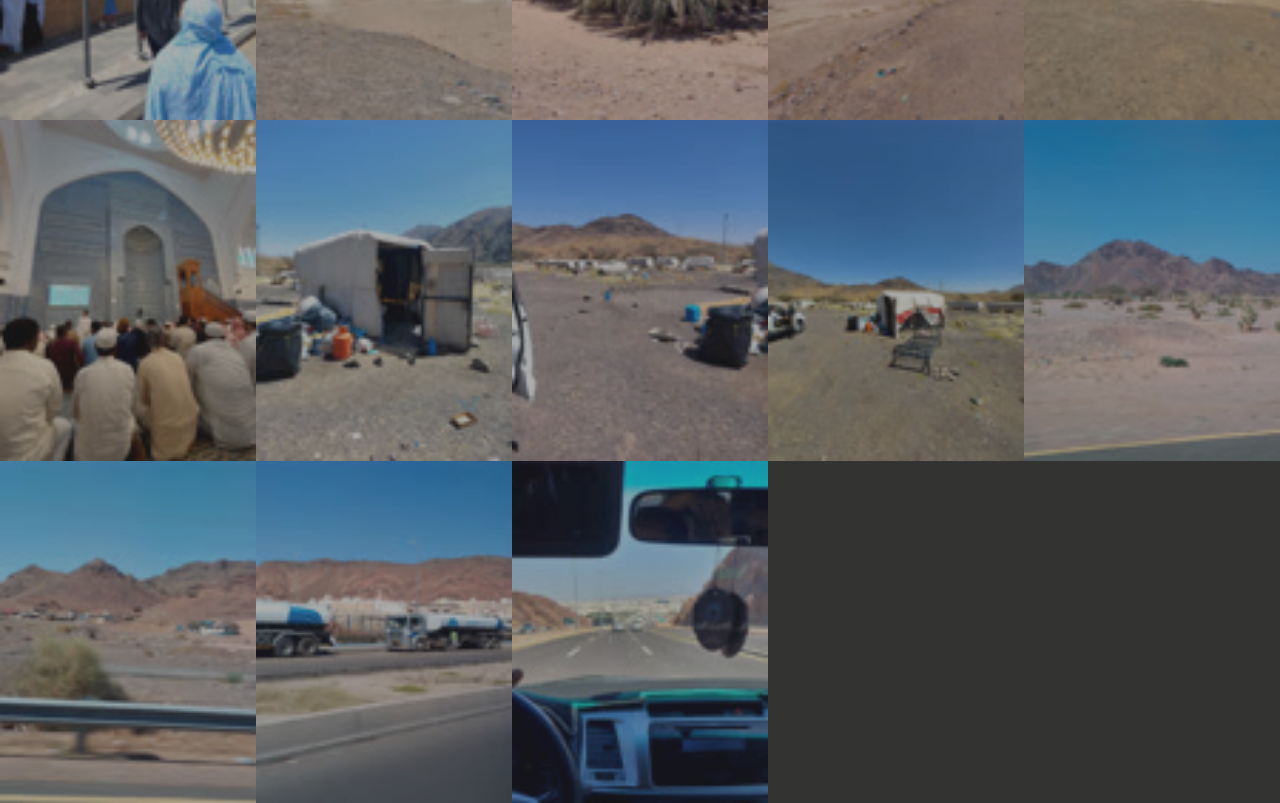
==== commit ef4e8e80: "button change" ====
--- a/badr.html
+++ b/badr.html
@@ -246,8 +246,9 @@
     <p id="caption"></p>
   </div>
     
-  <a class="prev" onclick="plusSlides(-1)">পূর্ববর্তী </a>
-  <a class="next" onclick="plusSlides(1)">পরবর্তী </a>
+    <a class="prev" onclick="plusSlides(-1)">পূর্ববর্তী <br> ছবি  </a>
+  <a class="next" onclick="plusSlides(1)">পরবর্তী <br> ছবি  </a>
+  
   <div class="row">
 	<div class="column">
 	<img class="demo cursor" src="Badr/resized_2_20260327_1202371775734876.jpg" style="width:100%" onclick="currentSlide(1)" alt="গাধা, মরুভুমিতে চড়ে বেড়াচ্ছে। আমরা রাস্তায় এমন অনেক গাধা দেখতে পাই।  ">
--- a/style2.css
+++ b/style2.css
@@ -36,6 +36,7 @@
   -webkit-user-select: none;
   display: inline-block;
   background-color: rgb(32, 32, 32);
+  text-align: center;
 }
 
 /* Position the "next button" to the right */
@@ -65,6 +66,7 @@
   background-color: #222;
   padding: 2px 16px;
   color: white;
+  font-size: 20px;
 }
 
 .row:after {
@@ -93,8 +95,6 @@
   background-color: rgb(51, 51, 50);
 }
 
-
-
 img {
   display: block;
   margin: auto;
@@ -103,4 +103,5 @@
 
 h3{
   color: white;
-}+  font-size: 25px;
+}
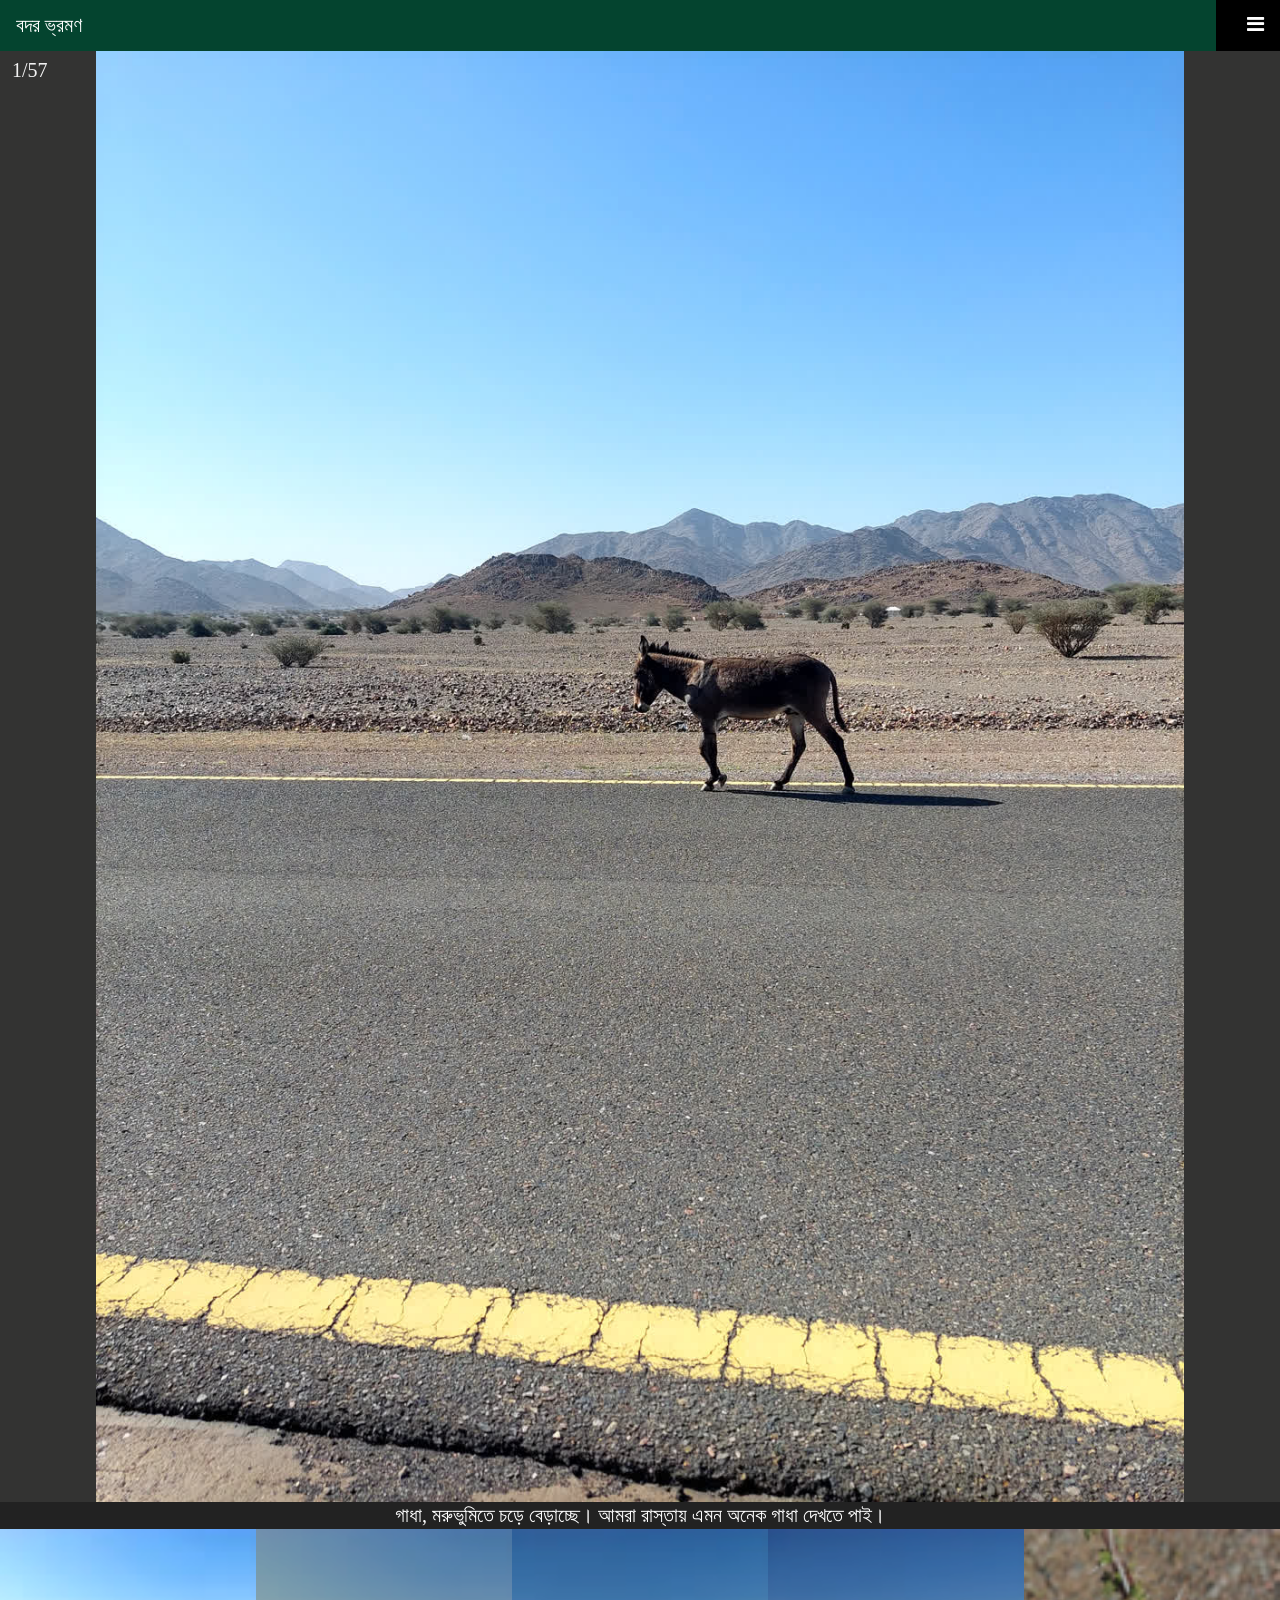
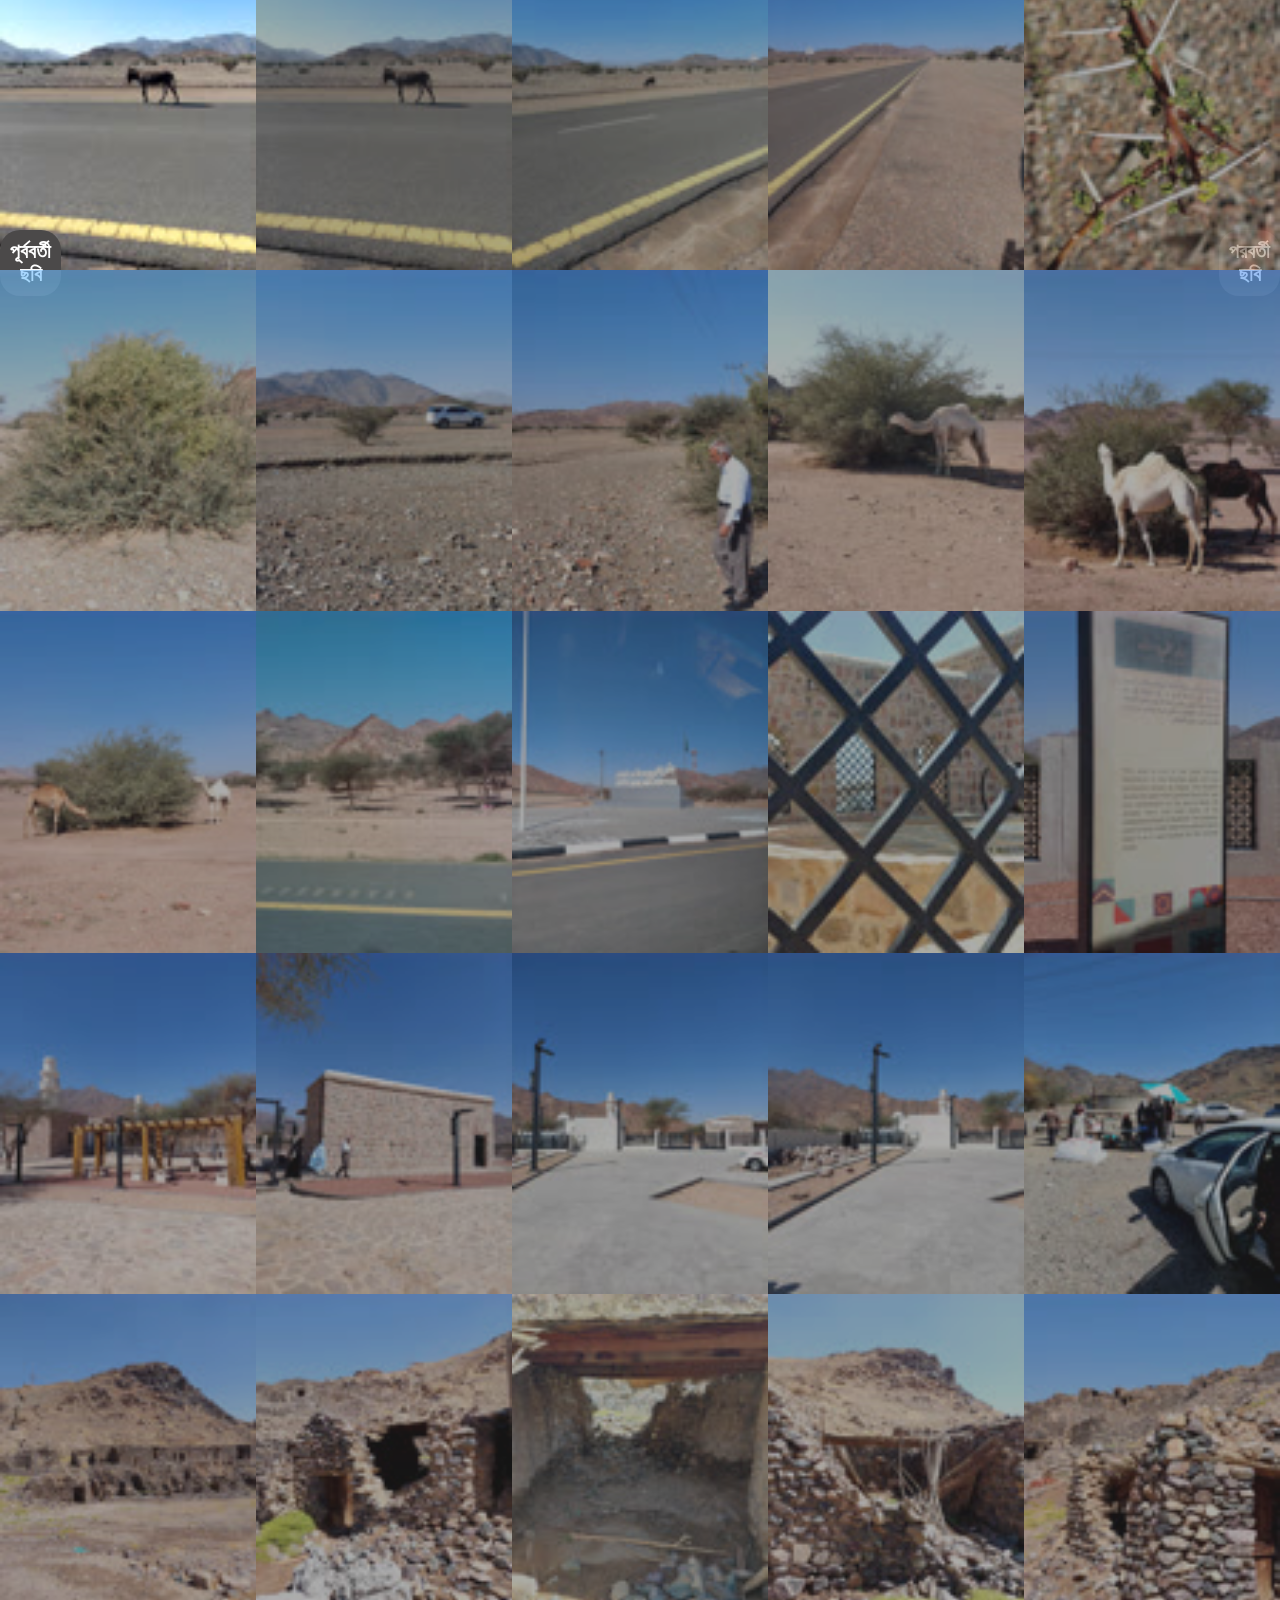
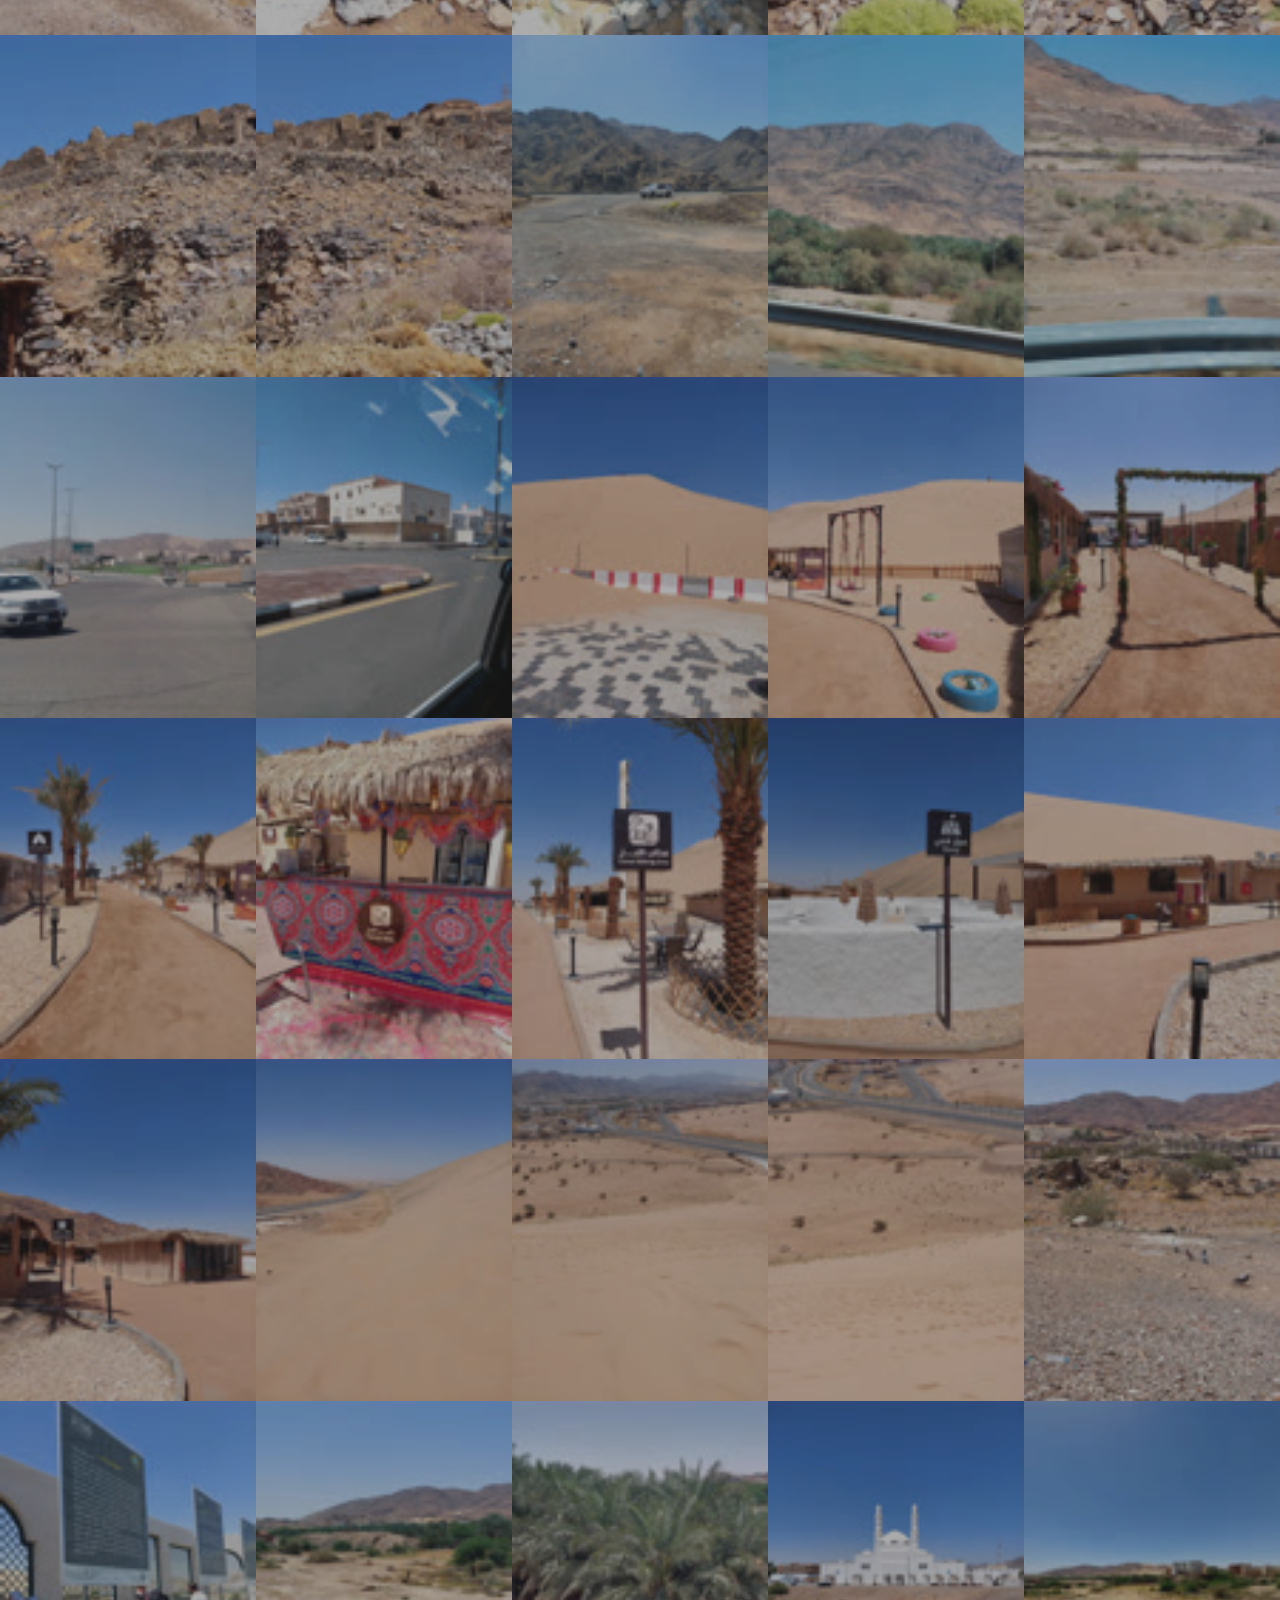
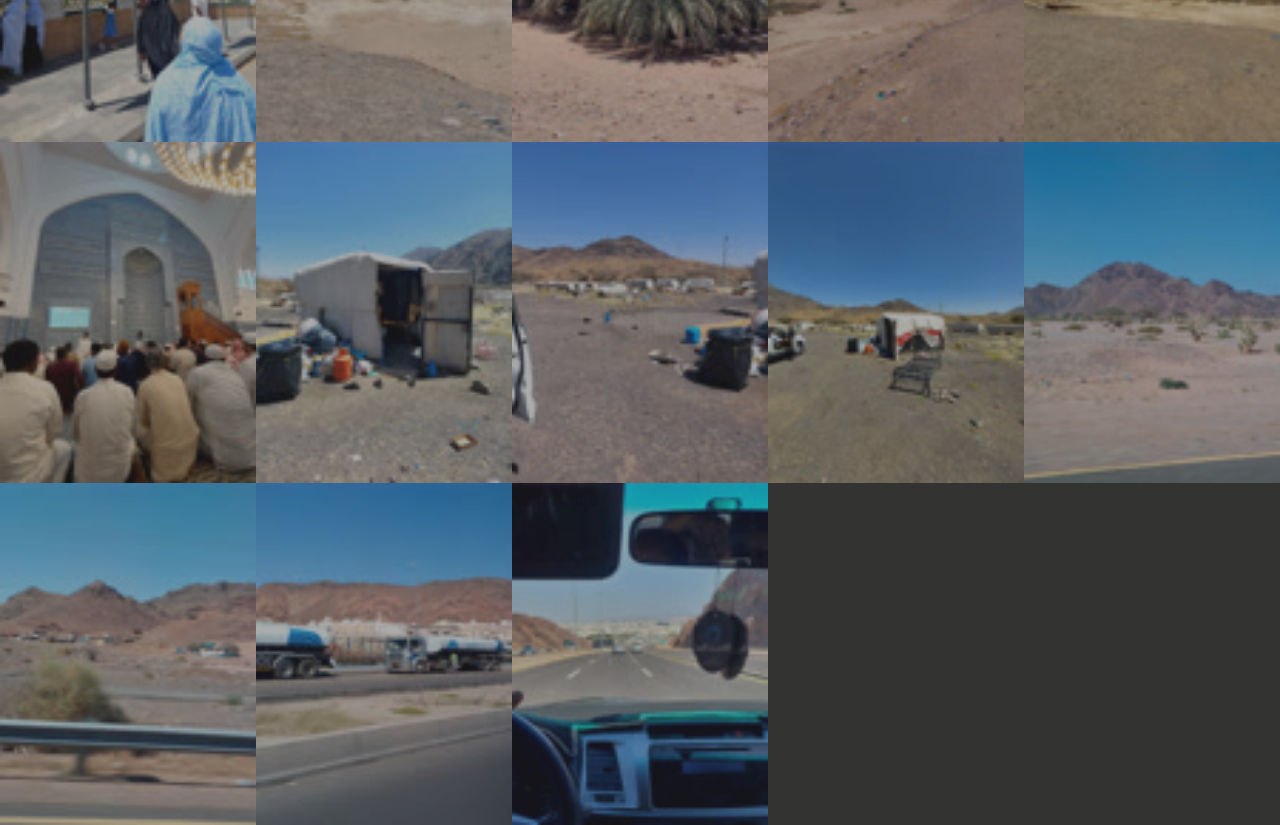
==== commit fe160f0f: "navbar" ====
--- a/badr.html
+++ b/badr.html
@@ -5,10 +5,22 @@
     <meta name="viewport" content="width=device-width, initial-scale=1.0">
     <title>বদর</title>
     <link rel="stylesheet" href="style2.css">
+    <link rel="stylesheet" href="https://cdnjs.cloudflare.com/ajax/libs/font-awesome/4.7.0/css/font-awesome.min.css">
+    <link rel="stylesheet" href="navbar.css">
 </head>
 <body>
-    <h3 style="text-align:center">বদর ভ্রমণ </h3>
-
+<div class="topnav">
+        <a href="#home" class="active"> বদর ভ্রমণ </a>
+    <div id="myLinks">
+        <a href="badr.html"> Badr </a>
+        <a href="taif.html"> Taif </a>
+        <a href="#Jeddah"> Jeddah </a>
+        <a href="madinah.html"> Madinah </a>
+        <a href="#Makkah"> Makkah </a>
+    </div>
+    <a href="javascript:void(0);" class="icon" onclick="myFunction()">
+        <i class="fa fa-bars"></i></a>
+</div>
 <div class="container">
   <div class="mySlides">
          <div class="numbertext">1/57</div>
@@ -288,16 +300,16 @@
 	<img class="demo cursor" src="Badr/resized_2_20260327_1229001775734992.jpg" style="width:100%" onclick="currentSlide(10)" alt="গাড়ির জানালা দিয়ে তোলা ছবি।  দূরে এক গুচ্ছ পাহাড় দেখা যাচ্ছে। ">
 </div>
 	<div class="column">
-	<img class="demo cursor" src="Badr/resized_2_20260327_1244031775734993.jpg" style="width:100%" onclick="currentSlide(11)" alt="আমরা বীরে রাওহা দিকে যাচ্ছি। সাইজানবোর্ডটি দেখা যাচ্ছে। ">
+	<img class="demo cursor" src="Badr/resized_2_20260327_1244031775734993.jpg" style="width:100%" onclick="currentSlide(11)" alt="আমরা বীরে রাওহার দিকে যাচ্ছি। সাইনবোর্ডটি দেখা যাচ্ছে। ">
 </div>
 	<div class="column">
 	<img class="demo cursor" src="Badr/resized_2_20260327_1252281775734995.jpg" style="width:100%" onclick="currentSlide(12)" alt="বীরে রাওহা বা নিরাময় কূপ। সৌদি আরবের মদিনা ও বদরের মাঝামাঝি অবস্থিত একটি ঐতিহাসিক ও আধ্যাত্মিক স্থান। এটি মদিনা থেকে প্রায় ৮০-৯০ কিমি দূরে অবস্থিত। নবী করীম (সা.) এই স্থানে বিশ্রাম নিয়েছিলেন এবং বদর যুদ্ধের সময় এর তিক্ত পানি নিজের পবিত্র থুথু মোবারক দ্বারা সুপেয় ও কল্যাণকর করেছিলেন।">
 </div>
 	<div class="column">
-	<img class="demo cursor" src="Badr/resized_2_20260327_1304251775734994.jpg" style="width:100%" onclick="currentSlide(13)" alt="এখানে কূপটি সম্পর্কে বিস্তারিত দিয়া আসে। ধর্য ধরে লিখাটি পরে নিতে পারেন। ">
-</div>
-	<div class="column">
-	<img class="demo cursor" src="Badr/resized_2_20260327_1307001775734995.jpg" style="width:100%" onclick="currentSlide(14)" alt="এই এলাকাটি সাম্প্রতিককালে ঢেলে সাজানো হয়েছে।  একটা পিকনিক স্পটের মতো করা রযেছে রেস্ট নেয়ার জন্যে। ">
+	<img class="demo cursor" src="Badr/resized_2_20260327_1304251775734994.jpg" style="width:100%" onclick="currentSlide(13)" alt="এখানে কূপটি সম্পর্কে বিস্তারিত দেয়া আসে। ধর্য্য ধরে লিখাটি পরে নিতে পারেন। ">
+</div>
+	<div class="column">
+	<img class="demo cursor" src="Badr/resized_2_20260327_1307001775734995.jpg" style="width:100%" onclick="currentSlide(14)" alt="এই এলাকাটি সাম্প্রতিককালে ঢেলে সাজানো হয়েছে।  একটা পিকনিক স্পটের মতো করা রয়েছে রেস্ট নেয়ার জন্যে। ">
 </div>
 </div>
 <div class="row">
@@ -311,7 +323,7 @@
 	<img class="demo cursor" src="Badr/resized_2_20260327_1312471775734999.jpg" style="width:100%" onclick="currentSlide(17)" alt="পেছনে একটি পাহাড় দেখতে পাচ্ছেন। পাহাড়ের রংটা অনেকটা উহুদ পাহাড়ের মতো লাগছিলো। ">
 </div>
 	<div class="column">
-	<img class="demo cursor" src="Badr/resized_2_20260327_1312491775735000.jpg" style="width:100%" onclick="currentSlide(18)" alt="এটি আর একটি কূপ, এটিকে বলা হয় বীরে শেফা। নবী মুহাম্মদ (সা.)-এর থুথু মোবারকের স্পর্শে এর লোনা পানি মিষ্টি ও রোগ নিরাময়কারী পানিতে পরিণত হয়েছিল, যা জমজমের পর সবচেয়ে পবিত্র পানির অন্যতম। বদরের যুদ্ধের আহতরা এই পানি পান করে শিফা অর্জন করেছিলেন, সুবহান আল্লাহ। আমরাও এই কূপের পানি পান করি, আলহামদুলিল্লাহ।  ">
+	<img class="demo cursor" src="Badr/resized_2_20260327_1312491775735000.jpg" style="width:100%" onclick="currentSlide(18)" alt="এটি আর একটি কূপ, এটিকে বলা হয় বীরে শিফা। নবী মুহাম্মদ (সা.)-এর থুথু মোবারকের স্পর্শে এর লোনা পানি মিষ্টি ও রোগ নিরাময়কারী পানিতে পরিণত হয়েছিল, যা জমজমের পর সবচেয়ে পবিত্র পানির অন্যতম। বদরের যুদ্ধের আহতরা এই পানি পান করে শিফা অর্জন করেছিলেন, সুবহান আল্লাহ। আমরাও এই কূপের পানি পান করি, আলহামদুলিল্লাহ।  ">
 </div>
 	<div class="column">
 	<img class="demo cursor" src="Badr/resized_2_20260327_1328341775735000.jpg" style="width:100%" onclick="currentSlide(19)" alt="সেই সময়কার ধ্বংসাবশেষ,একটি নগরী দেখা যাচ্ছে। আমরা বদর যাওয়ার পথে এলাকাটি দেখতে পাই। পাহাড়ের পাদদেশে হয়তো বা এগুলো কোনো সাহাবীর বাড়ি ছিল। ">
@@ -319,7 +331,7 @@
 </div>
 <div class="row">
 	<div class="column">
-	<img class="demo cursor" src="Badr/resized_2_20260327_1345411775735003.jpg" style="width:100%" onclick="currentSlide(20)" alt="সত্যি ভাবতে অবাক হতে হয় কত ছোট বাড়ি। কত ওল্পতেই তুষ্ট তারা ছিলেন। ">
+	<img class="demo cursor" src="Badr/resized_2_20260327_1345411775735003.jpg" style="width:100%" onclick="currentSlide(20)" alt="সত্যি ভাবতে অবাক হতে হয় কত ছোট বাড়ি। কত অল্পতেই তুষ্ট তারা ছিলেন। ">
 </div>
 	<div class="column">
 	<img class="demo cursor" src="Badr/resized_2_20260327_1346231775735002.jpg" style="width:100%" onclick="currentSlide(21)" alt="ঘরের ভেতরে। ">
@@ -331,7 +343,7 @@
 	<img class="demo cursor" src="Badr/resized_2_20260327_1346421775735005.jpg" style="width:100%" onclick="currentSlide(23)" alt="ভাবতেই অবাক হতে হয় যে মরুর বুকে পাথর দিয়ে কিভাবে বাড়িগুলো বানানো হয়েছিল। ">
 </div>
 	<div class="column">
-	<img class="demo cursor" src="Badr/resized_2_20260327_1346531775735006.jpg" style="width:100%" onclick="currentSlide(24)" alt="পাহাড়ের উপরেরেও বাড়ি রয়েসে। আদ জাতিও এইভাবেই হয়তো পাহাড়ের উপরে নগরী তৈরী করেছিল। ">
+	<img class="demo cursor" src="Badr/resized_2_20260327_1346531775735006.jpg" style="width:100%" onclick="currentSlide(24)" alt="পাহাড়ের উপরেও বাড়ি রয়েছে। আদ জাতিও এইভাবেই হয়তো পাহাড়ের উপরে নগরী তৈরী করেছিল। ">
 </div>
 </div>
 <div class="row">
@@ -348,7 +360,7 @@
 	<img class="demo cursor" src="Badr/resized_2_20260327_1400341775735011.jpg" style="width:100%" onclick="currentSlide(28)" alt="দূরে একটি গ্রাম দেখা যাচ্ছে পাহাড়ের পাদদেশে। ">
 </div>
 	<div class="column">
-	<img class="demo cursor" src="Badr/resized_2_20260327_1407541775735012.jpg" style="width:100%" onclick="currentSlide(29)" alt="বদর শহরে প্রবেশ করছি আমরা, মদিনা থেকে প্রায় ৩ ঘটনা যাত্রা করার পরে ।">
+	<img class="demo cursor" src="Badr/resized_2_20260327_1407541775735012.jpg" style="width:100%" onclick="currentSlide(29)" alt="বদর শহরে প্রবেশ করছি আমরা, মদিনা থেকে প্রায় ৩ ঘন্টা যাত্রা করার পরে ।">
 </div>
 </div>
 <div class="row">
@@ -370,7 +382,7 @@
 </div>
 <div class="row">
 	<div class="column">
-	<img class="demo cursor" src="Badr/resized_2_20260327_1423201775735017.jpg" style="width:100%" onclick="currentSlide(35)" alt="এখানে উটের দুধ বিক্রি হয় সম্ভবত। আমরা যখন গিয়েছিল দোকানটা বন্ধ ছিল। তবে ফ্রিজের মধ্যে বোতলে উটের দুধ দেখা যাচ্ছিলো। ডেকোরেশন অনেক সুন্দর লাগছিলো। ">
+	<img class="demo cursor" src="Badr/resized_2_20260327_1423201775735017.jpg" style="width:100%" onclick="currentSlide(35)" alt="এখানে উটের দুধ বিক্রি হয় সম্ভবত। আমরা যখন গিয়েছিলাম দোকানটা বন্ধ ছিল। তবে ফ্রিজের মধ্যে বোতলে উটের দুধ দেখা যাচ্ছিলো। ডেকোরেশন অনেক সুন্দর লাগছিলো। ">
 </div>
 	<div class="column">
 	<img class="demo cursor" src="Badr/resized_2_20260327_1424321775735018.jpg" style="width:100%" onclick="currentSlide(36)" alt="সাইনবোর্ডও দিয়া আছে। ">
@@ -393,7 +405,7 @@
 	<img class="demo cursor" src="Badr/resized_2_20260327_1446241775735023.jpg" style="width:100%" onclick="currentSlide(41)" alt="জাবালে মালাইকার উপর থেকে বদর শহর দেখা যাচ্ছে ওই দূরে। ">
 </div>
 	<div class="column">
-	<img class="demo cursor" src="Badr/resized_2_20260327_1447261775735024.jpg" style="width:100%" onclick="currentSlide(42)" alt="ঠিক পাহাড়ের নিচে আমি অনেক মেষ চড়ানো দেখতে পাই। একটু ভালো করে খেয়াল করলো দেখতে পাবেন।  ">
+	<img class="demo cursor" src="Badr/resized_2_20260327_1447261775735024.jpg" style="width:100%" onclick="currentSlide(42)" alt="ঠিক পাহাড়ের নিচে আমি অনেক মেষ চড়ানো দেখতে পাই। একটু ভালো করে খেয়াল করলে দেখতে পাবেন।  ">
 </div>
 	<div class="column">
 	<img class="demo cursor" src="Badr/resized_2_20260327_1447311775735025.jpg" style="width:100%" onclick="currentSlide(43)" alt="বদর যুদ্ধের দশজন সাহাবীর করব দেয়া হয়েছে এখানে।">
@@ -438,7 +450,7 @@
 </div>
 <div class="row">
 	<div class="column">
-	<img class="demo cursor" src="Badr/resized_2_20260327_1749071775735039.jpg" style="width:100%" onclick="currentSlide(55)" alt="মদিনা শহর ঢুকার পথে একটি পাহাড়। ">
+	<img class="demo cursor" src="Badr/resized_2_20260327_1749071775735039.jpg" style="width:100%" onclick="currentSlide(55)" alt="মদিনা শহর প্রবেশের পথে একটি পাহাড়। ">
 </div>
 	<div class="column">
 	<img class="demo cursor" src="Badr/resized_2_20260327_1757481775735040.jpg" style="width:100%" onclick="currentSlide(56)" alt="ওই যে দূরে সোনার মদিনা দেখা যায়। ফেরার পথে আমরা এই ভিউটি দেখতে পাই। ">
@@ -453,5 +465,6 @@
 
 
     <script src="script.js"></script>
+    <script src="navbar.js"></script>
 </body>
 </html>
--- a/style2.css
+++ b/style2.css
@@ -35,7 +35,7 @@
   user-select: none;
   -webkit-user-select: none;
   display: inline-block;
-  background-color: rgb(32, 32, 32);
+  background-color: rgb(75, 73, 73);
   text-align: center;
 }
 
--- a/navbar.css
+++ b/navbar.css
@@ -0,0 +1,40 @@
+.topnav{
+    overflow: hidden;
+    background-color: #333;
+    position: relative;
+}
+
+.topnav #myLinks{
+    display: none;
+}
+
+.topnav a {
+  color: white;
+  padding: 14px 16px;
+  text-decoration: none;
+  font-size: 20px;
+  display: block;
+}
+
+.topnav a.icon {
+  background: black;
+  display: block;
+  position: absolute;
+  right: 0;
+  top: 0;
+  height: 140px;
+  width: 64px;
+  align-items: right;
+  display: flex;
+  justify-content: right;
+}
+
+.topnav a:hover {
+  background-color: #ddd;
+  color: black;
+}
+
+.active {
+  background-color: #04442f;
+  color: white;
+}
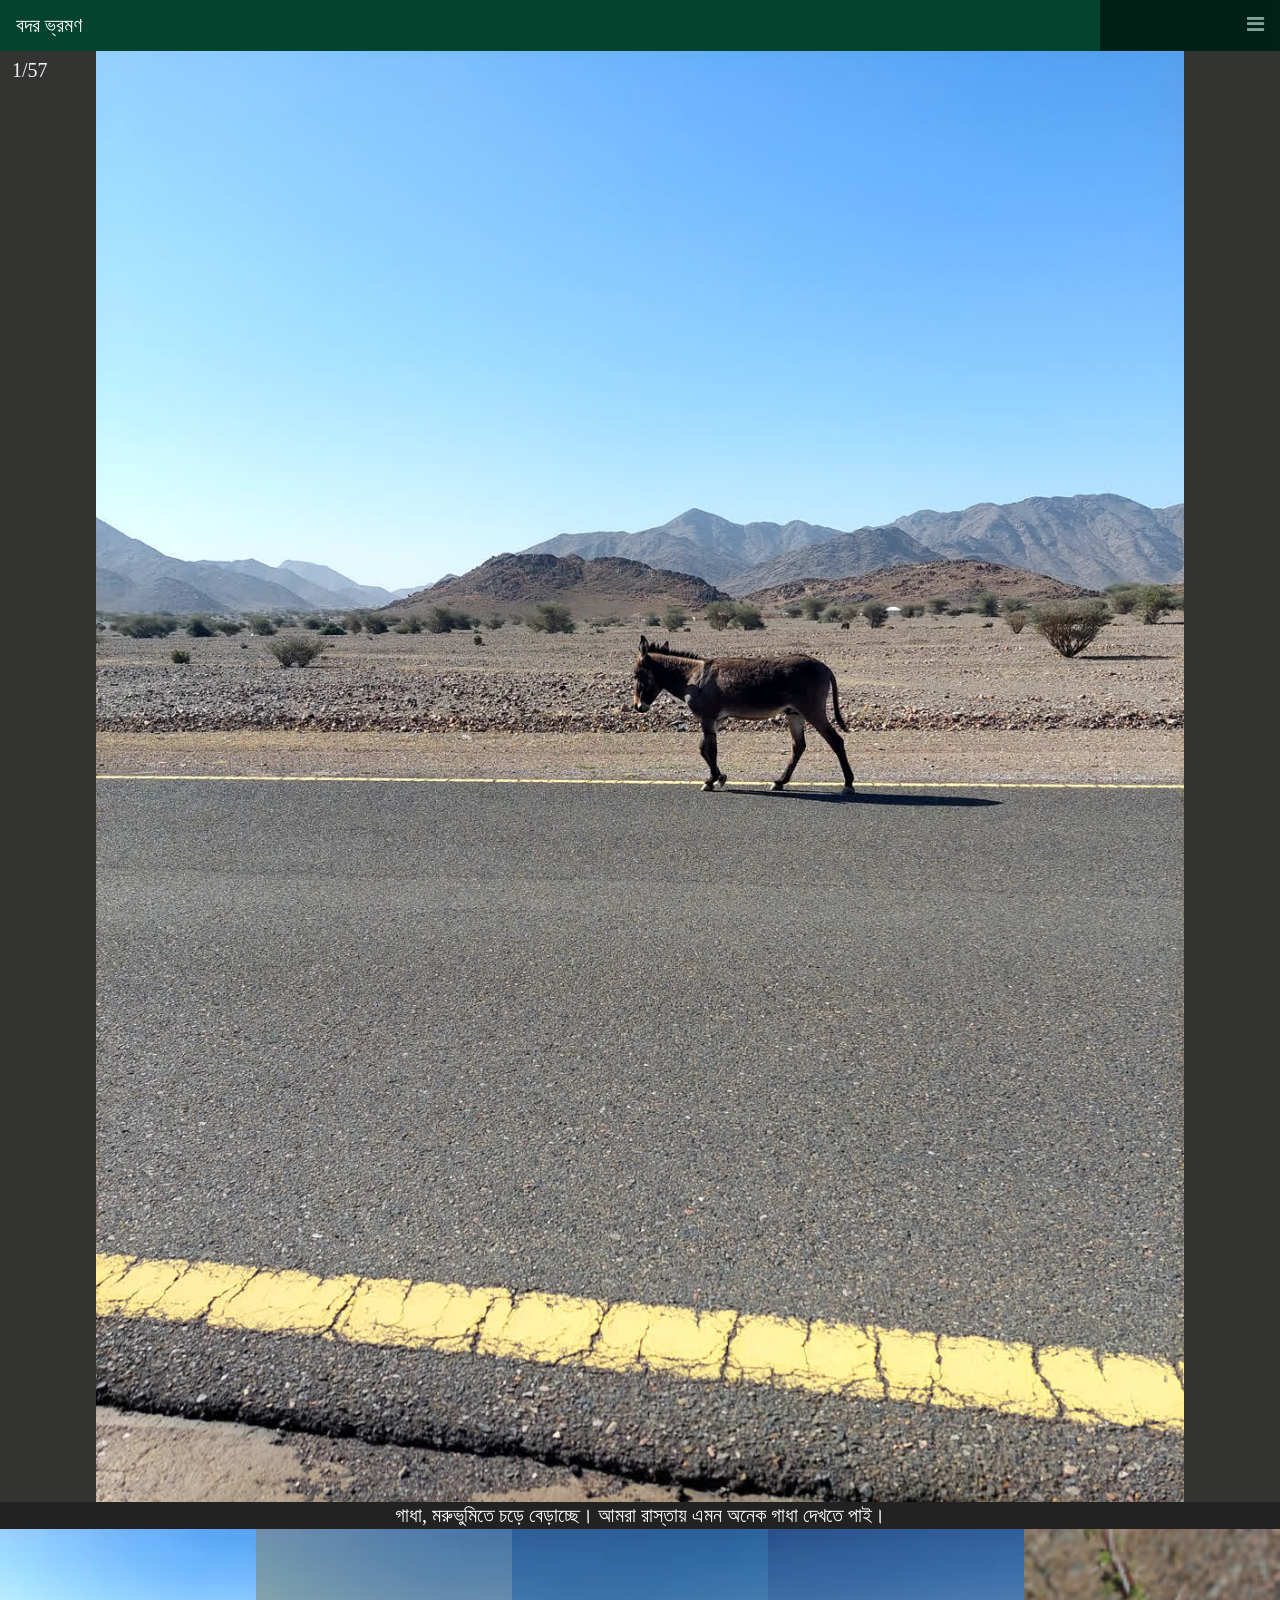
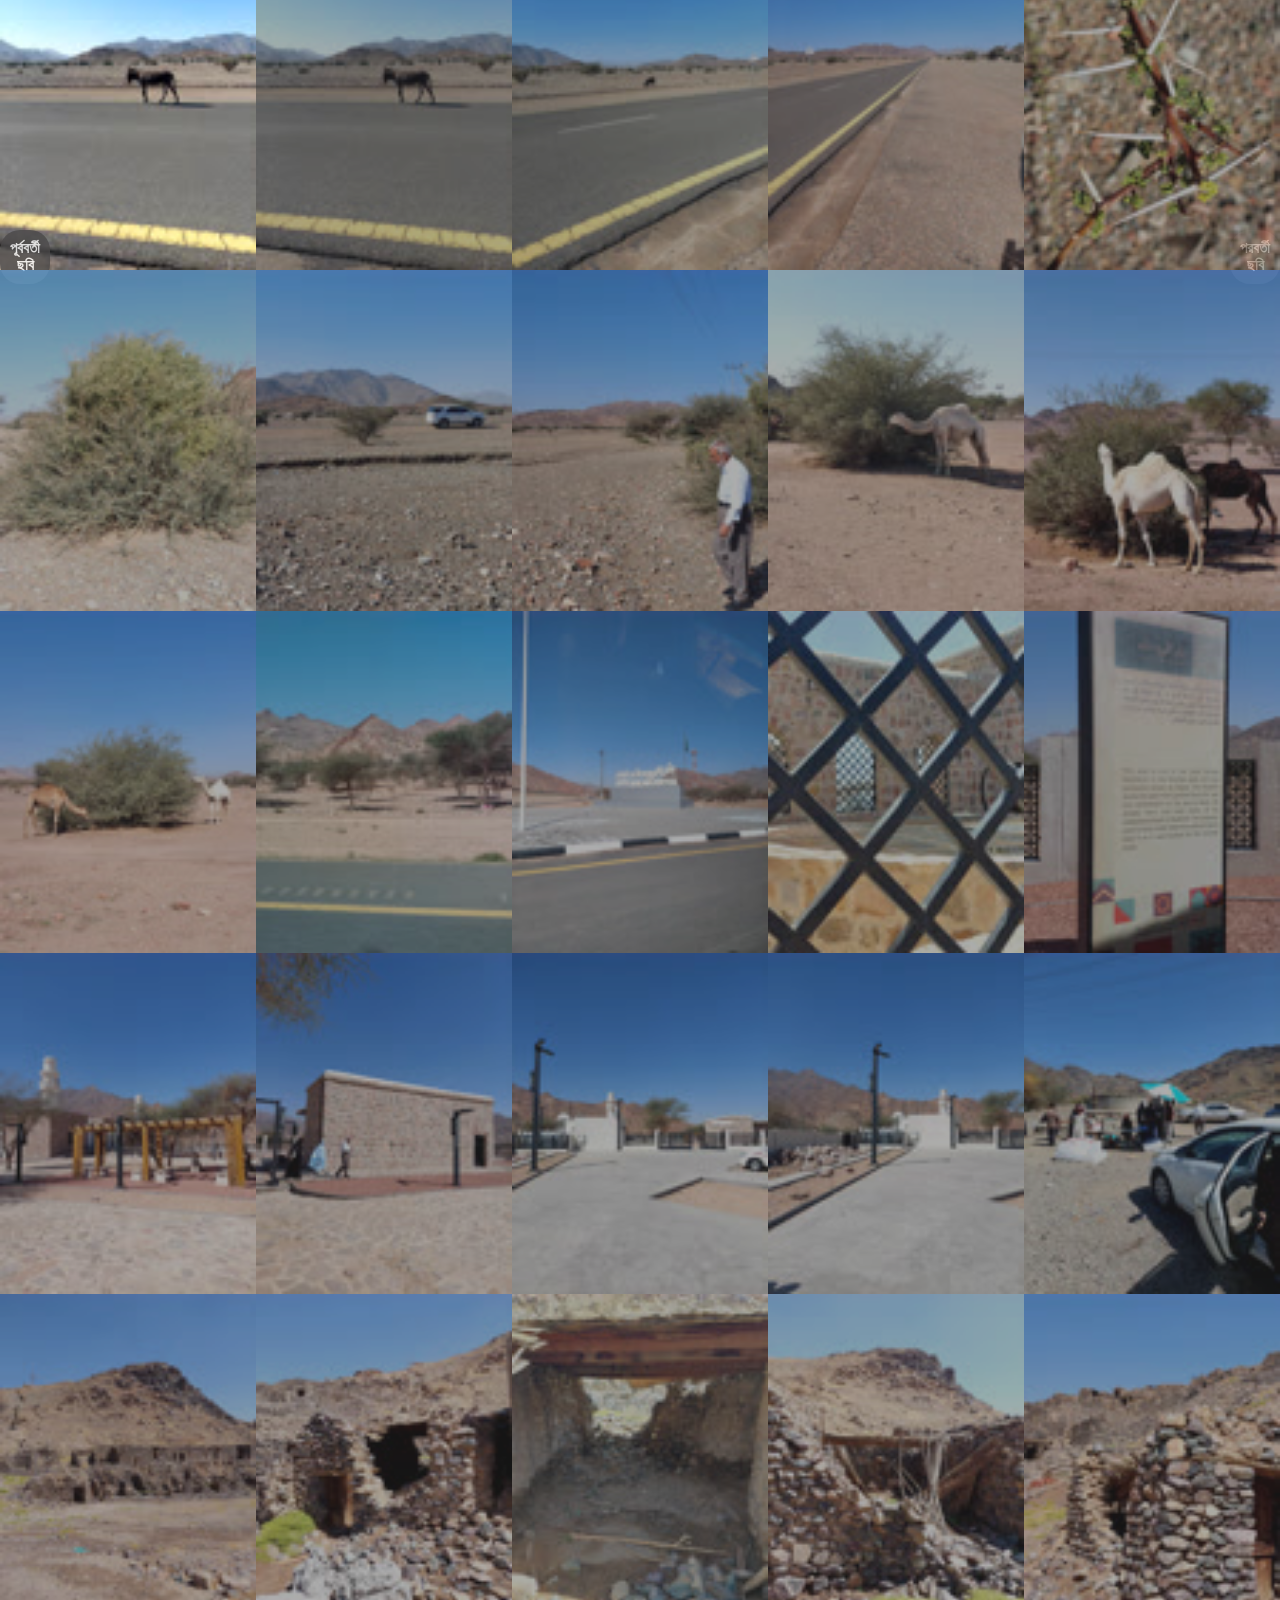
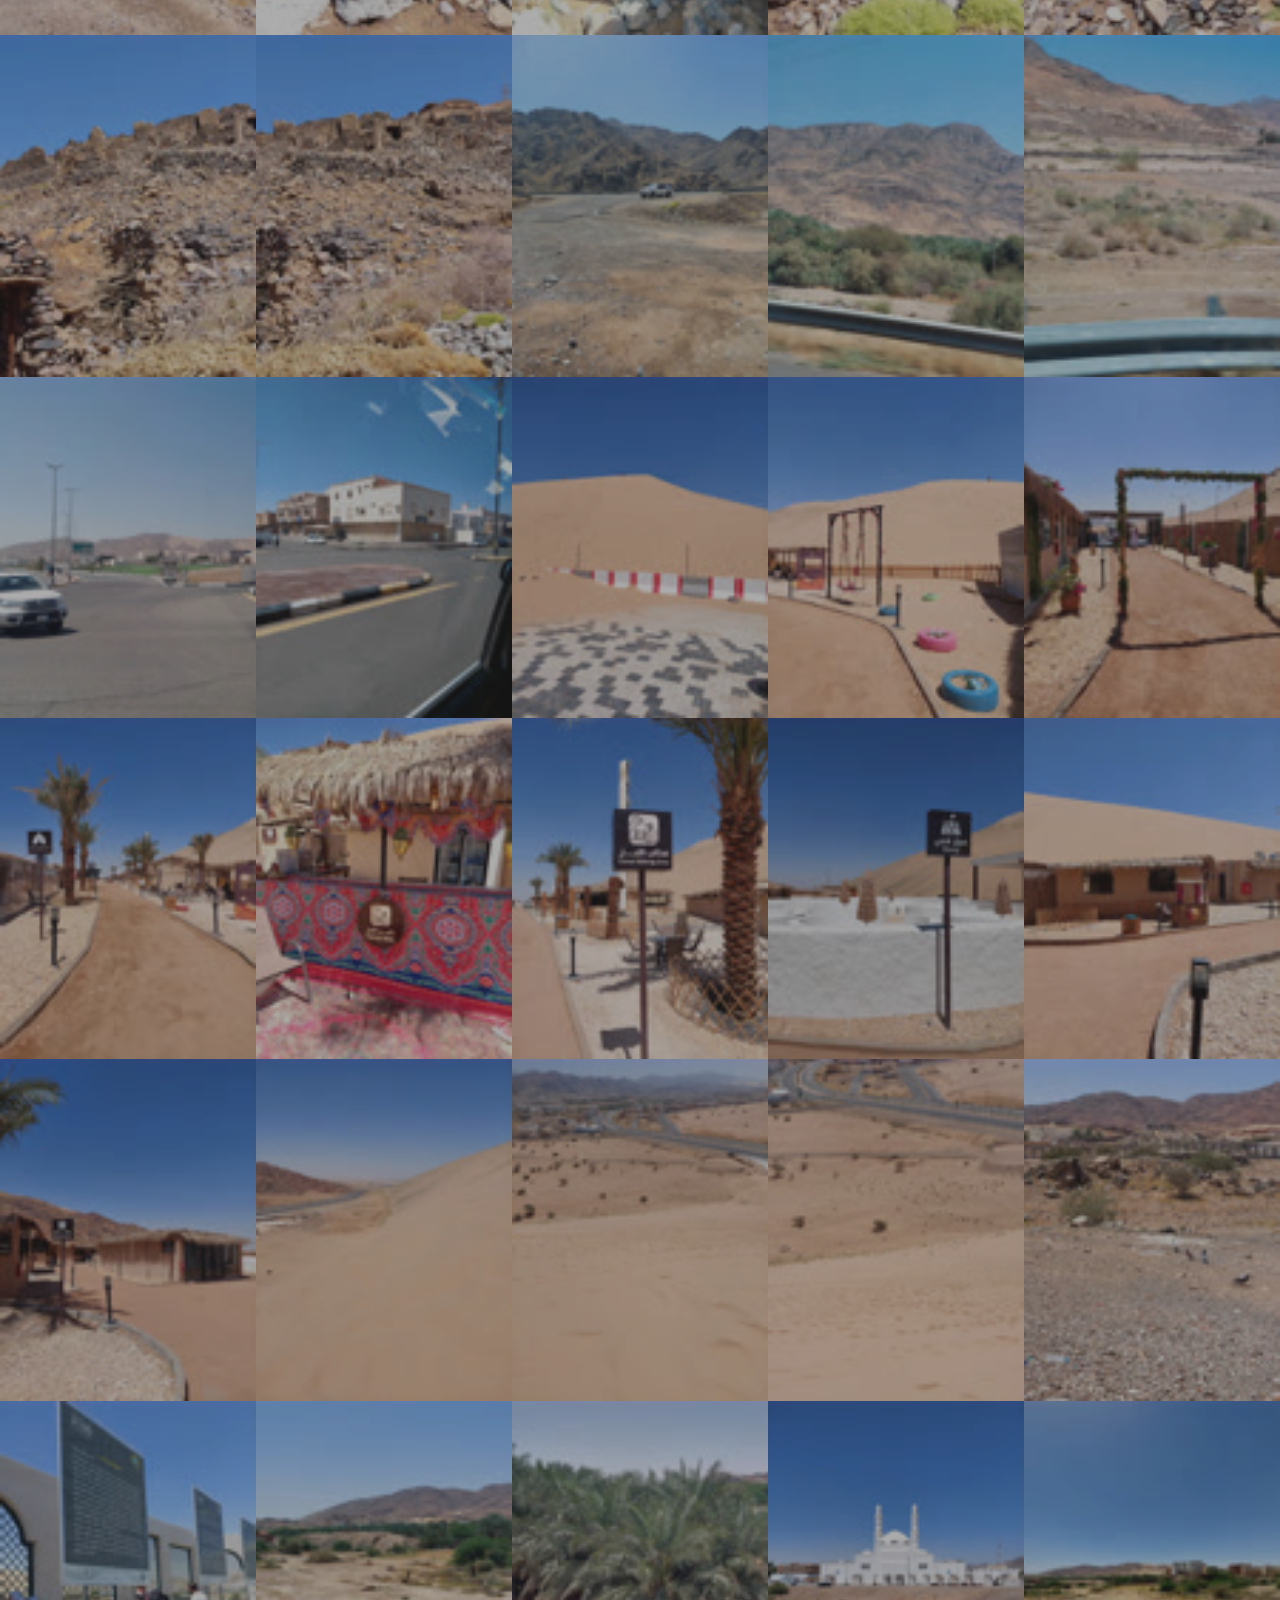
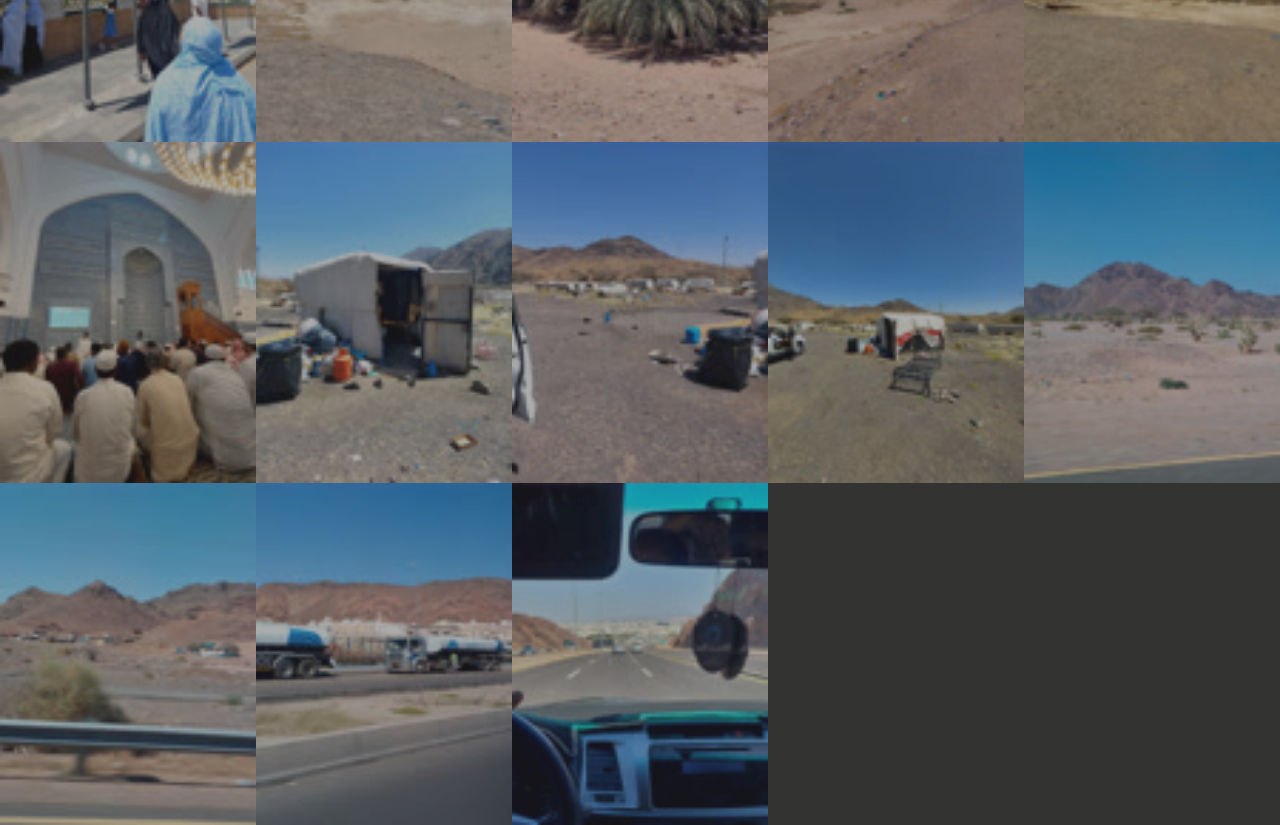
==== commit fdfaa9a2: "update" ====
--- a/badr.html
+++ b/badr.html
@@ -10,11 +10,11 @@
 </head>
 <body>
 <div class="topnav">
-        <a href="#home" class="active"> বদর ভ্রমণ </a>
+        <a href="index.html" class="active"> বদর ভ্রমণ </a>
     <div id="myLinks">
         <a href="badr.html"> Badr </a>
         <a href="taif.html"> Taif </a>
-        <a href="#Jeddah"> Jeddah </a>
+        <a href="jeddah.html"> Jeddah </a>
         <a href="madinah.html"> Madinah </a>
         <a href="#Makkah"> Makkah </a>
     </div>
--- a/style2.css
+++ b/style2.css
@@ -30,13 +30,14 @@
   margin-top: -450px;
   color: white;
   font-weight: bold;
-  font-size: 20px;
+  font-size: 15px;
   border-radius: 20px 20px 20px 20px;
   user-select: none;
   -webkit-user-select: none;
   display: inline-block;
   background-color: rgb(75, 73, 73);
   text-align: center;
+  opacity: 0.8;
 }
 
 /* Position the "next button" to the right */
--- a/navbar.css
+++ b/navbar.css
@@ -23,10 +23,11 @@
   right: 0;
   top: 0;
   height: 140px;
-  width: 64px;
+  width:180px;
   align-items: right;
   display: flex;
   justify-content: right;
+  opacity: 0.5;
 }
 
 .topnav a:hover {
